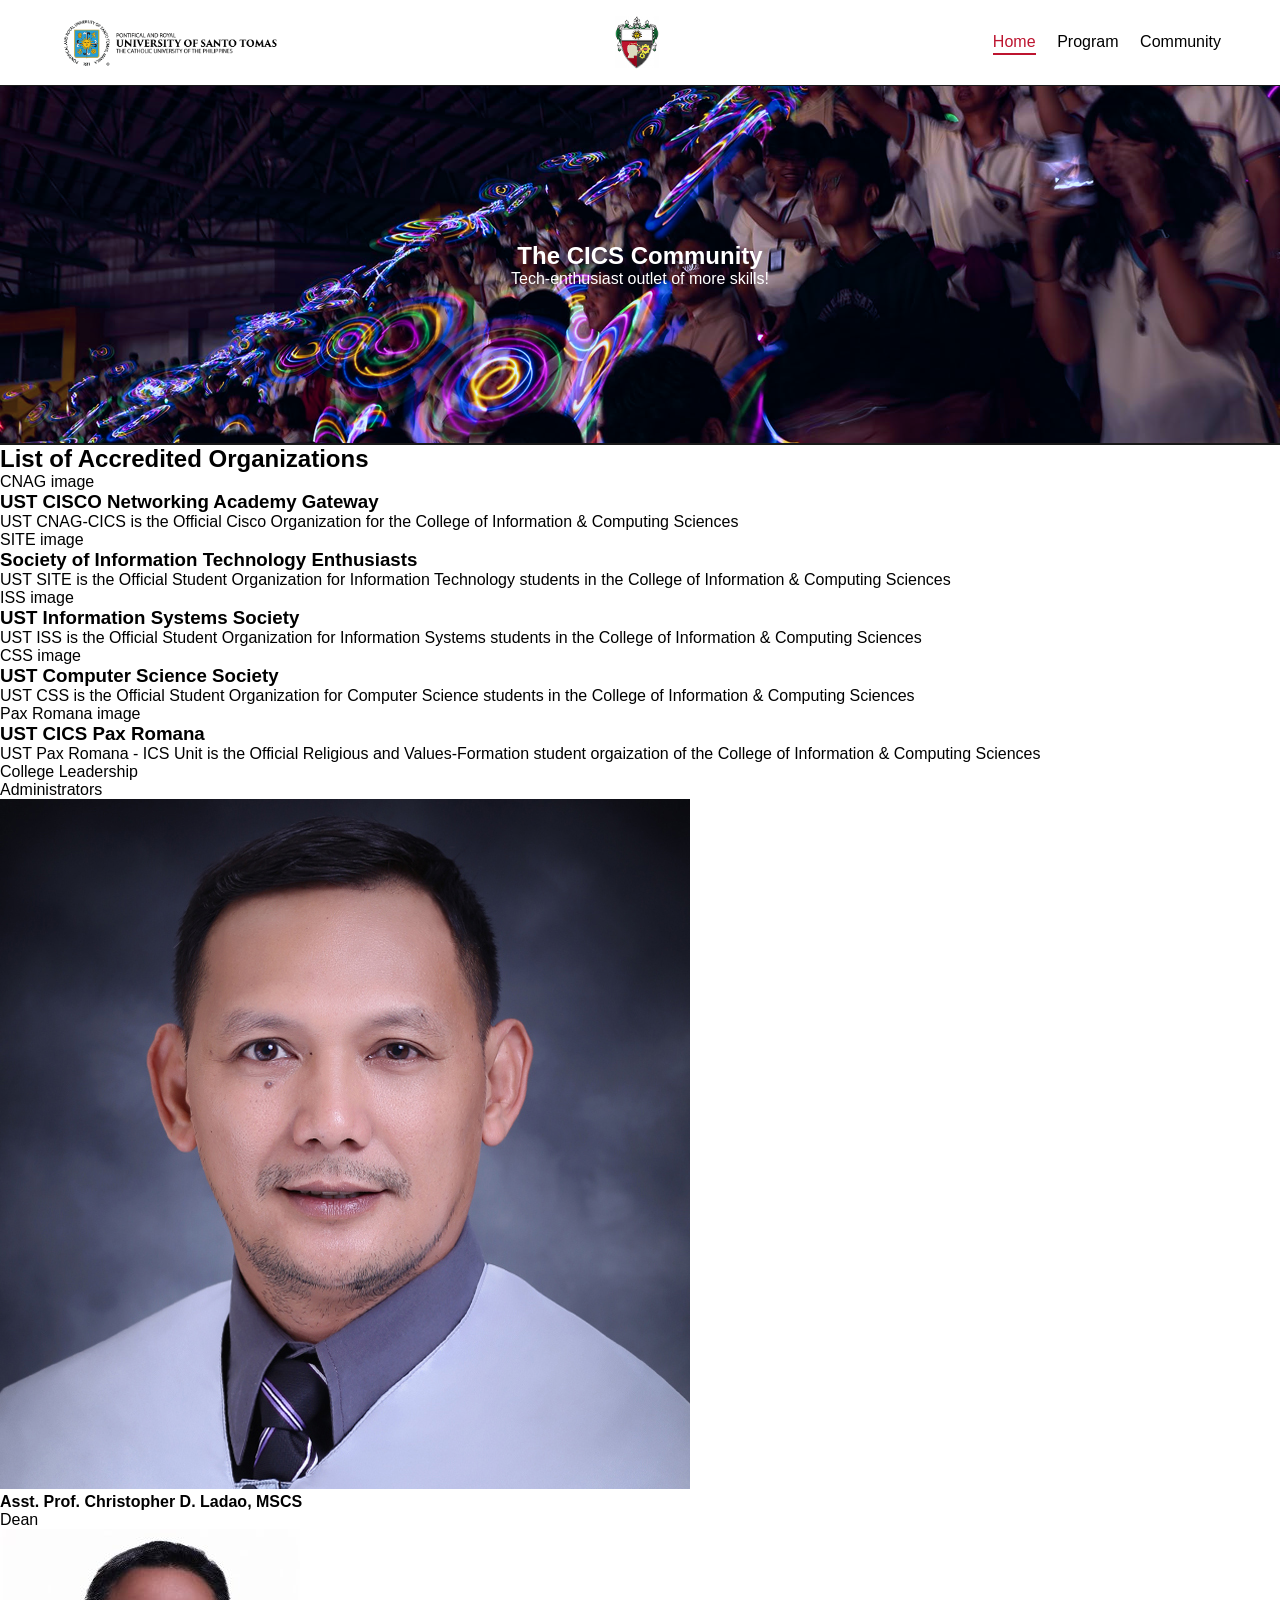
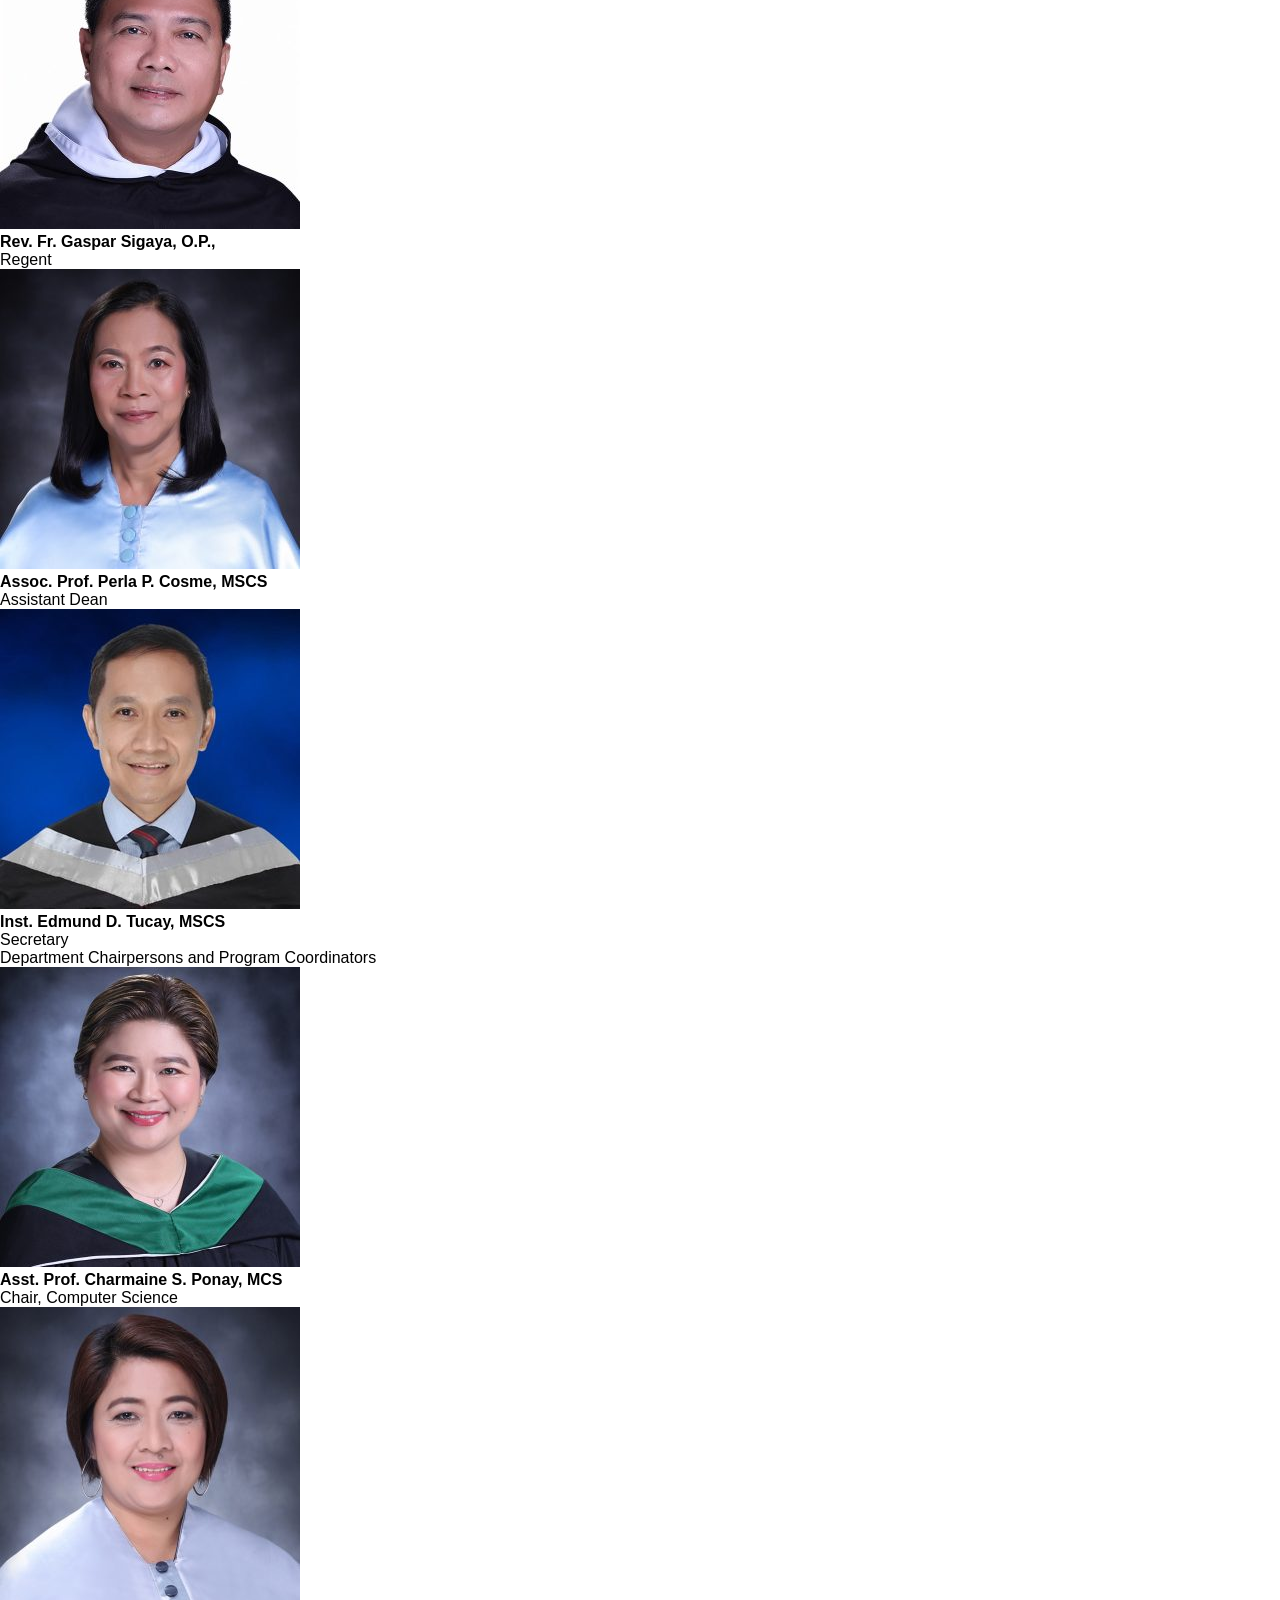
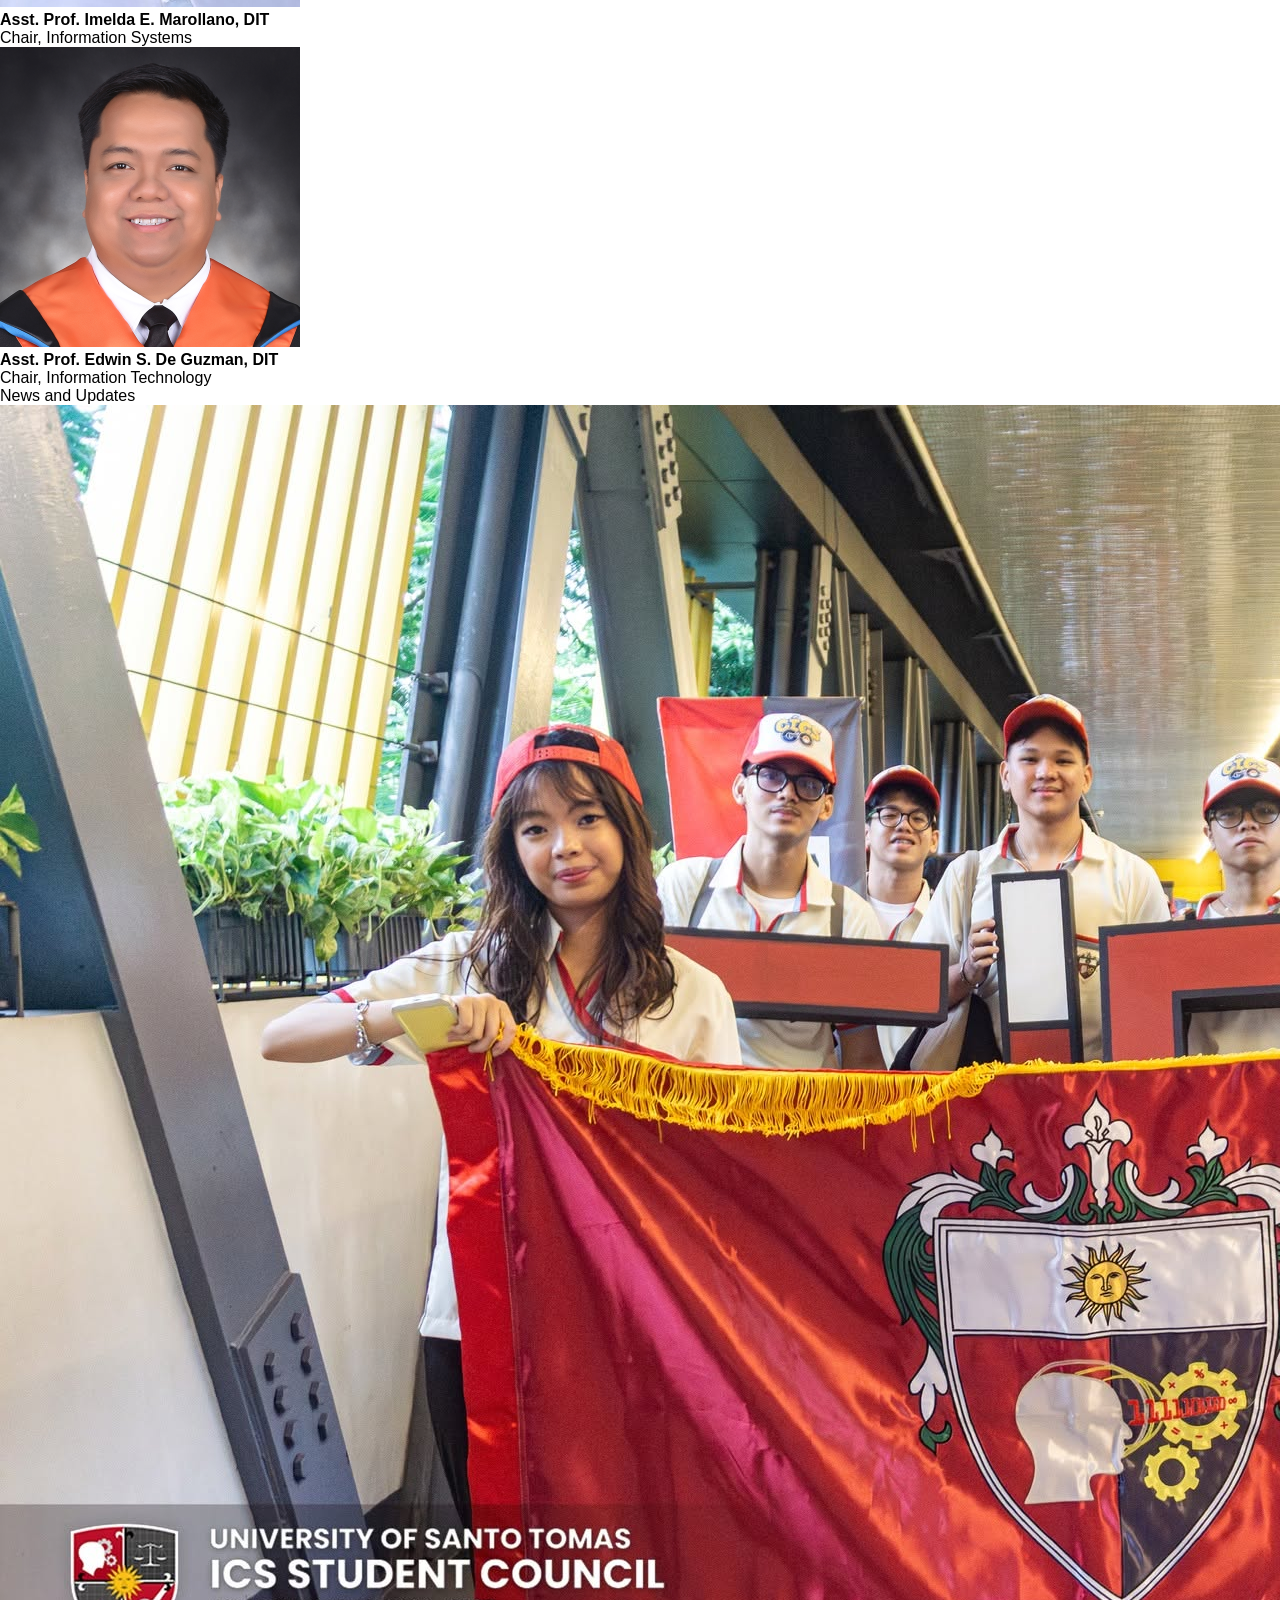
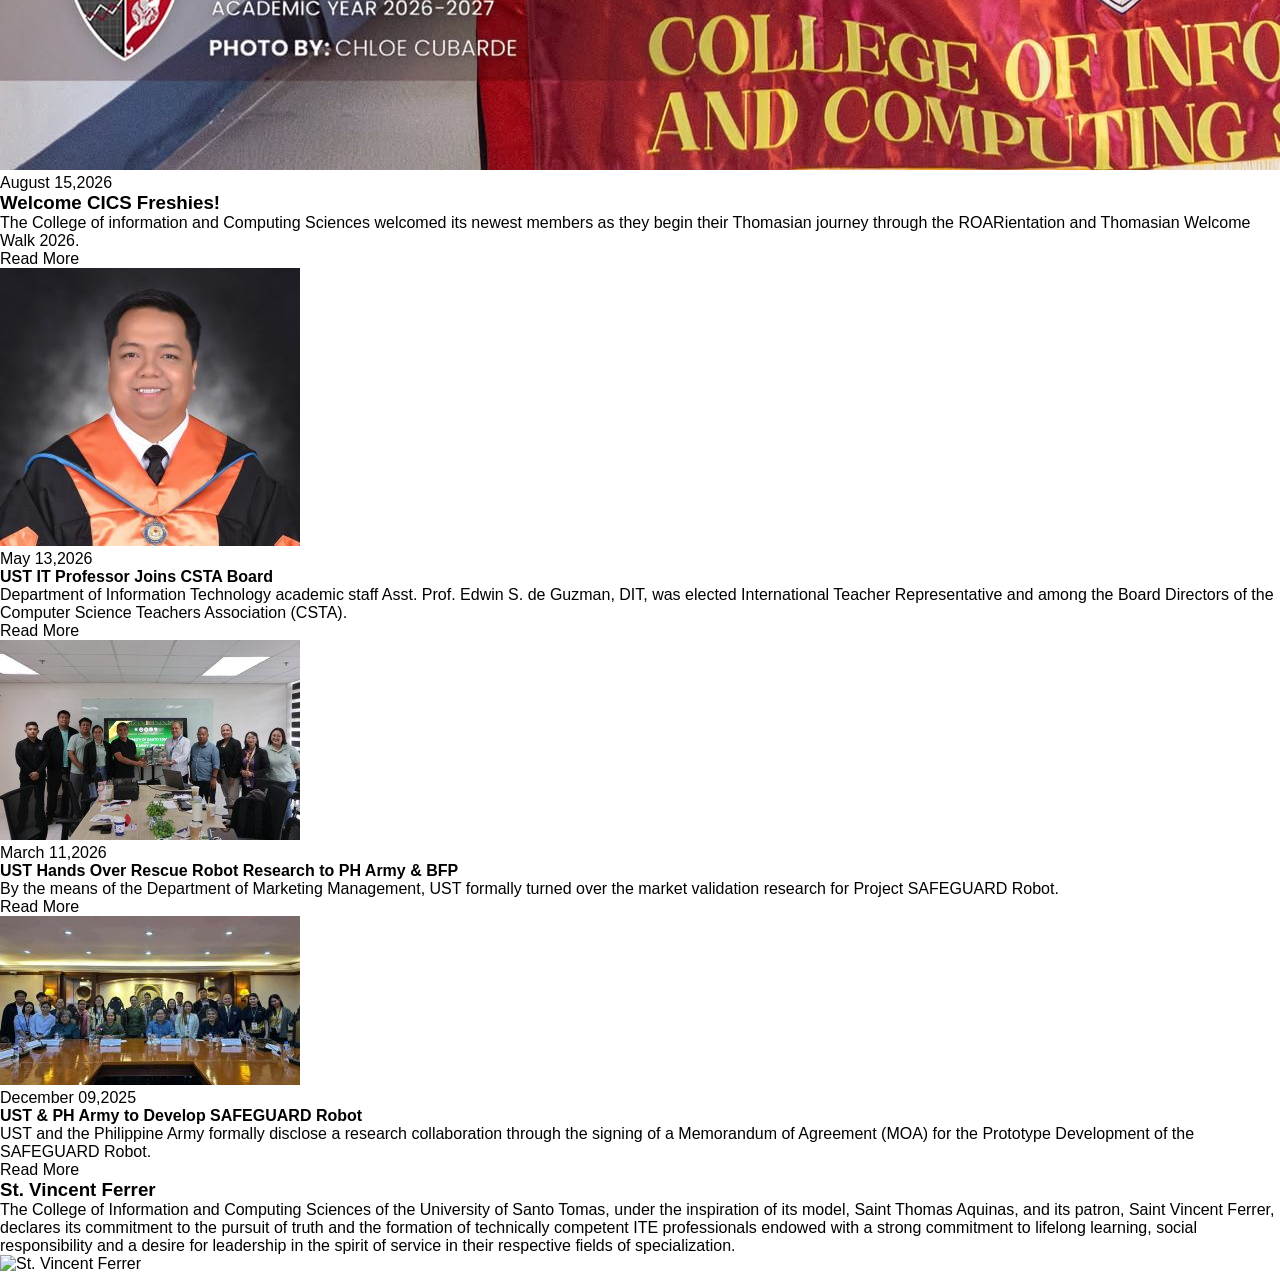
==== community.html @ 46cf71d3 "community html stucture continued with new images added community.css file for styling" ====
<!DOCTYPE html>
<html lang="en">
<head>
    <meta charset="UTF-8">
    <meta name="viewport" content="width=device-width, initial-scale=1.0">
    <link rel="stylesheet" href="./css/global.css">
    <link rel="stylesheet" href="./css/index.css">
    <link rel="stylesheet" href="./css/community.css">
    <title>Test Website</title>
</head>
<body>
    <header>
        <img src="./public/ust logo.png" alt="UST Logo">
            <img src="./public/cics logo.png" alt="CICS Logo">
        </div>
        <div class="headlinkcont">
            <div class="headlinkselected headlink">
                <a href="#">Home</a>
                <span class="selectedunderline underline"></span>
            </div>
            <div class="headlink">
                <a href="#">Program</a>
                <span class="underline"></span>
            </div>
            <div class="headlink">
                <a href="#">Community</a>
                <span class="underline"></span>
            </div>
        </div>
    </header>

    <section class="community-container"> 
        <img src="./public/cics comm.png" alt="Community Hero Image" class="community-hero-image">
        <div class="community-text">
            <h1>The CICS Community</h1>
            <p>Tech-enthusiast outlet of more skills!</p>
        </div>
    </section>

    <section class="organizations">
        <h2 class="organizations-title">List of Accredited Organizations</h2>

        <div class="organization-cards">

            <div class="organization-card">
               <div class="org-icon">CNAG image</div> 

            <div class="org-info">
                <h3>UST CISCO Networking Academy Gateway</h3>
                <p>UST CNAG-CICS is the Official Cisco Organization for the College of Information & Computing Sciences</p>
            </div>

            <div class="organization-card">
               <div class="org-icon">SITE image</div> 

            <div class="org-info">
                <h3>Society of Information Technology Enthusiasts</h3>
                <p>UST SITE is the Official Student Organization for Information Technology students in the College of Information & Computing Sciences</p>
            </div>

            <div class="organization-card">
               <div class="org-icon">ISS image</div> 

            <div class="org-info">
                <h3>UST Information Systems Society</h3>
                <p>UST ISS is the Official Student Organization for Information Systems students in the College of Information & Computing Sciences</p>
            </div>

            <div class="organization-card">
               <div class="org-icon">CSS image</div> 

            <div class="org-info">
                <h3>UST Computer Science Society</h3>
                <p>UST CSS is the Official Student Organization for Computer Science students in the College of Information & Computing Sciences</p>
            </div>

              <div class="organization-card">
               <div class="org-icon">Pax Romana image</div> 

            <div class="org-info">
                <h3>UST CICS Pax Romana</h3>
                <p>UST Pax Romana - ICS Unit is the Official Religious and Values-Formation student orgaization of the College of Information & Computing Sciences</p>
            </div>
        </div>
    </section>

    <div class="banner-heading">College Leadership</div>

    <section class="leadership-section">

        <div class="sub-card">Administrators</div>
        <div class="admins-grid">
            <div class="admin-card">
                <div class="profile-circle">
                        <img src="./public/dean.png" alt="Asst. Prof. Christopher D. Ladao, MSCS">
                </div>
                <h4>Asst. Prof. Christopher D. Ladao, MSCS</h4>
                <p>Dean</p>
            </div>

             <div class="admin-card">
                <div class="profile-circle">
                        <img src="./public/regent.png" alt="Rev. Fr. Gaspar Sigaya, O.P.,">
                </div>
                <h4>Rev. Fr. Gaspar Sigaya, O.P.,</h4>
                <p>Regent</p>
            </div>

             <div class="admin-card">
                <div class="profile-circle">
                        <img src="./public/asst-dean.png" alt="Assoc. Prof. Perla P. Cosme, MSCS">
                </div>
                <h4>Assoc. Prof. Perla P. Cosme, MSCS</h4>
                <p>Assistant Dean</p>
            </div>

             <div class="admin-card">
                <div class="profile-circle">
                        <img src="./public/secretary.png" alt="Inst. Edmund D. Tucay, MSCS">
                </div>
                <h4>Inst. Edmund D. Tucay, MSCS</h4>
                <p>Secretary</p>
            </div>

         <div class="sub-card">Department Chairpersons and Program Coordinators</div>
        <div class="chairs-grid">
            <div class="chair-card">    
                <div class="profile-circle">
                        <img src="./public/chair-cs.png" alt="Asst. Prof. Charmaine S. Ponay, MCS">
                </div>
                <h4>Asst. Prof. Charmaine S. Ponay, MCS</h4>
                <p>Chair, Computer Science</p>
            </div>

            <div class="chair-card">
                <div class="profile-circle">
                        <img src="./public/chair-iss.png" alt="Asst. Prof. Imelda E. Marollano, DIT">
                </div>
                <h4>Asst. Prof. Imelda E. Marollano, DIT</h4>
                <p>Chair, Information Systems</p>
            </div>
            
             <div class="chair-card">
                <div class="profile-circle">
                        <img src="./public/chair-it.png" alt="Asst. Prof. Edwin S. De Guzman, DIT">
                </div>
                <h4>Asst. Prof. Edwin S. De Guzman, DIT</h4>
                <p>Chair, Information Technology</p>
            </div>
        </div>
    </section>

    <div class="banner-heading">News and Updates</div>

    <section class="news">

        <div class="top-news-card">
            <img src="./public/topnews.png" alt="Top News Image" alt="Welcome CICS Freshies" class="top-news-img">

            <div class="top-news-content">
                <span class="news-date">August 15,2026</span>
                <h3>Welcome CICS Freshies!</h3>
                <p>The College of information and Computing Sciences welcomed its newest members as they begin their Thomasian journey through the ROARientation and Thomasian Welcome Walk 2026.</p>

                <a href="#" class="news-btn">Read More</a>
            </div>
        </div>

        <div class="news-grid">
            <div class="news-card">
                <img src="./public/news1.png" alt="News Image 1" class="news-img">

            <div class="news-content">
                <span class="news-date">May 13,2026</span>
                <h4>UST IT Professor Joins CSTA Board</h4>
                <p>Department of Information Technology academic staff Asst. Prof. Edwin S. de Guzman, DIT, was elected International Teacher Representative and among the Board Directors of the Computer Science Teachers Association (CSTA).</p>
                <a href="#" class="news-btn">Read More</a>
            </div>

            <div class="news-card">
                <img src="./public/news2.png" alt="News Image 2" class="news-img">

            <div class="news-content">
                <span class="news-date">March 11,2026</span>
                <h4>UST Hands Over Rescue Robot Research to PH Army & BFP</h4>
                <p>By the means of the Department of Marketing Management, UST formally turned over the market validation research for Project SAFEGUARD Robot.</p>
                <a href="#" class="news-btn">Read More</a>
            </div>

            <div class="news-card">
                <img src="./public/news3.png" alt="News Image 3" class="news-img">

            <div class="news-content">
                <span class="news-date">December 09,2025</span>
                <h4>UST & PH Army to Develop SAFEGUARD Robot</h4>
                <p>UST and the Philippine Army formally disclose a research collaboration through the signing of a Memorandum of Agreement (MOA) for the Prototype Development of the SAFEGUARD Robot.</p>
                <a href="#" class="news-btn">Read More</a>
            </div>
        </div>
    </section>

    <section class="patron-selection">
        <div class="patron-card">
            <div class="patron-content">
                <h3>St. Vincent Ferrer</h3>
                <p>The College of Information and Computing Sciences of the University of Santo Tomas, under the inspiration of its model, Saint Thomas Aquinas, and its patron, Saint Vincent Ferrer, declares its commitment to the pursuit of truth and the formation of technically competent ITE professionals endowed with a strong commitment to lifelong learning, social responsibility and a desire for leadership in the spirit of service in their respective fields of specialization.</p>
            </div>

            <div class="patron-img">
                <img src="./public/patron.png" alt="St. Vincent Ferrer" class="stvincent-img">
            </div>
        </div>


    </section>

</body>
</html>
---- css/global.css ----
*{
    margin: 0;
    padding: 0;
    box-sizing: border-box;
    font-family: "Inter", sans-serif;
}

a{
    text-decoration: none;
    color: inherit;
}

header{
    display: flex;
    padding: 1rem 3.6875rem;
    justify-content: space-between;
    position: sticky;
    top: 0;
    align-items: center;
    align-self: stretch;
    background: rgba(255, 255, 255, 0.93);
    box-shadow: 0 -6px 29.1px 0 rgba(5, 5, 5, 0.14);
    backdrop-filter: blur(3px);
    flex: 1 0 0;
    z-index: 100;
}

.csslogo{
    width: 100%;
    display: flex;
}

.csslogo img{
    margin: auto;
}

header img{
    height: 3.3rem;
    width: auto;
}

.headlinkcont{
    display: flex;
    gap: 1.35rem;
}

.headlinkselected a{
    color: #BD142F !important;
    font-weight: 500;
}

.headlink{
    position: relative;

}

.headlinkcont a{
    color: #000000;
    text-decoration: none;
    font-size: 1rem;
    position: relative;
}

.selectedunderline {
    width: 100% !important;
}

.underline{
    content: "";
    position: absolute;
    bottom: -0.25rem;
    left: 0;
    width: 0%;
    height: 2px;
    background-color: #BD142F;
    transition: width 0.3s ease-in-out;
}


/* Base state for the active/selected tab */
.selectedunderline {
  width: 100%;
}

/* Hovering on headlink expands or changes the underline */
.headlink:hover .underline {
  width: 100%;
}

.headlink:hover a {
  color: #BD142F;
  text-decoration: none;
}

.cta-button{
    display: flex;
    padding: 0.4375rem 0.625rem;
    justify-content: center;
    align-items: center;
    gap: 0.625rem;
    color: #FFFFFF;
    background: #BD142F;
    cursor: pointer;
    position: relative;
}

.cta-button a{
    transition: .5s;
}

.cta-button:hover a{
    color: #BD142F;
    position: relative;
    z-index: 1;
}

.cta-button:hover{
    background: transparent;
}

.cta-button:hover .underline-button{
    width: 100%;
}
---- css/index.css ----
.hero{
    background-image: url('../public/cics building hero image.png');
    background-size: cover;
    height: 450px;
    display: grid;
    grid-template-columns: 1fr 1fr;
    padding: 0 5rem;
    align-items: center;
    position: relative;
}

.heroText{
    display: flex;
    width: 35rem;
    flex-direction: column;
    align-items: flex-start;
    gap: 1rem;
    position: relative;
    z-index: 1;
}

.heroText h1{
    color: #FFF;
    font-size: 2.75rem;
    font-style: normal;
    font-weight: 700;
    line-height: normal;
}

.heroText p{
    color: #FFF;
    font-size: 1.25rem;
    font-style: normal;
    line-height: normal;
}

.bgGradient{
    left: 0;
    top: 0;
    width: 70%;
    height: 100%;
    transform: scaleX(-1);
    content: " ";
    position: absolute;
    background: linear-gradient(270deg, rgba(20, 1, 1, 0.86) 29.24%, rgba(48, 3, 3, 0.00) 100%);
}

.underline-button{
    position: absolute;
    bottom: 0;
    left: 0;
    width: 0;
    transition: .5s;
    height: 100%;
    background: #fff;
}

.unending-grace-section{
    display: flex;
    max-width: 40rem;
    text-align: center;
    width: 90%;
    padding: 3rem 0;
    flex-direction: column;
    align-items: center;
    gap: 0.625rem;
    margin: auto;
}

.unending-grace-section h1, .unending-grace-section span{
    color: #1F180D;
    text-align: center;
    font-family: "Inria Serif", serif;
    font-size: 2.75rem;
    font-style: normal;
    font-weight: 700;
    line-height: normal;
}

.unending-grace-section span{
    color: #FF9500;
}

.unending-grace-section p{
    color: #1F180D;
    font-size: 1rem;
    font-style: normal;
    font-weight: 400;
    line-height: normal;
}
---- css/community.css ----
.community-container {
position: relative;
    width: 100%;
    height: 360px;
    overflow: hidden;
    display: flex;
    align-items: center;
    justify-content: center;
    background-color: #1a1a1a;
}

.community-text {
    position: absolute;
    top: 50%;
    left: 50%;
    transform: translate(-50%, -50%);
    text-align: center;
    color: #fff;
}
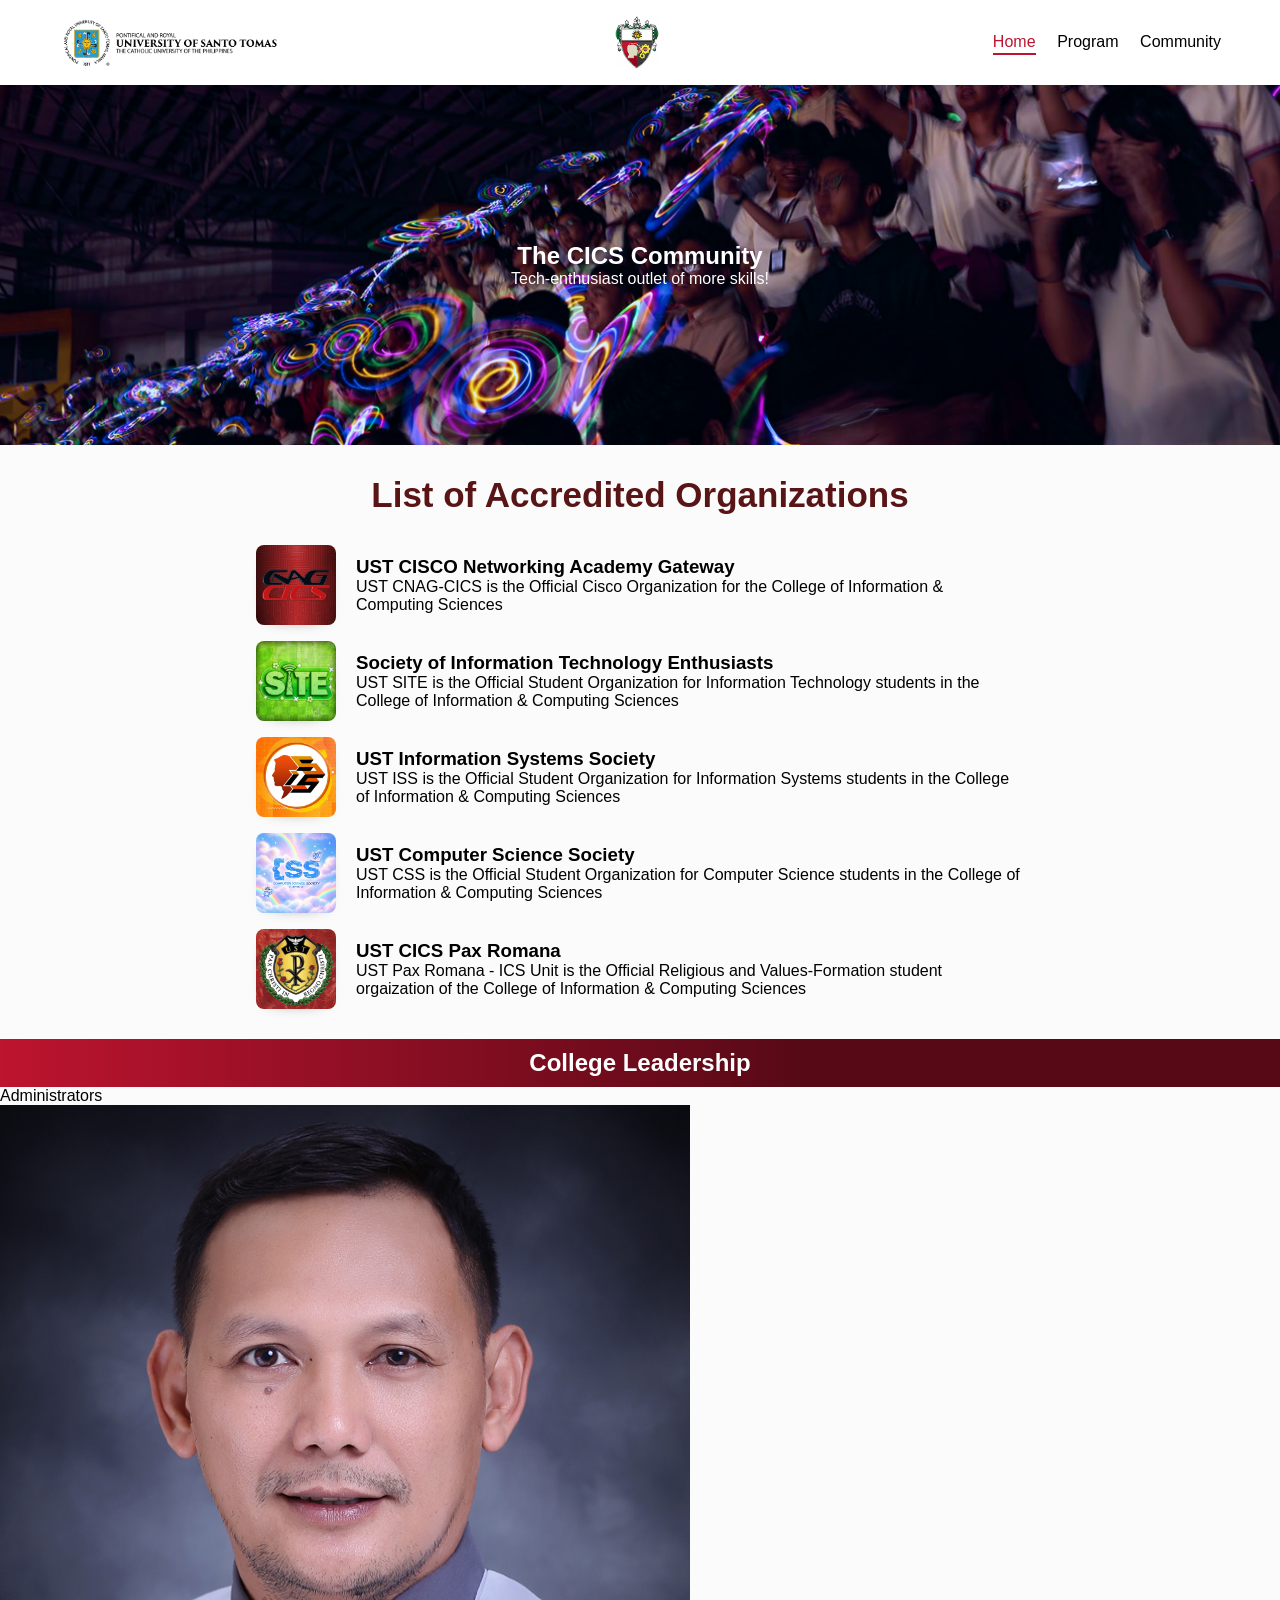
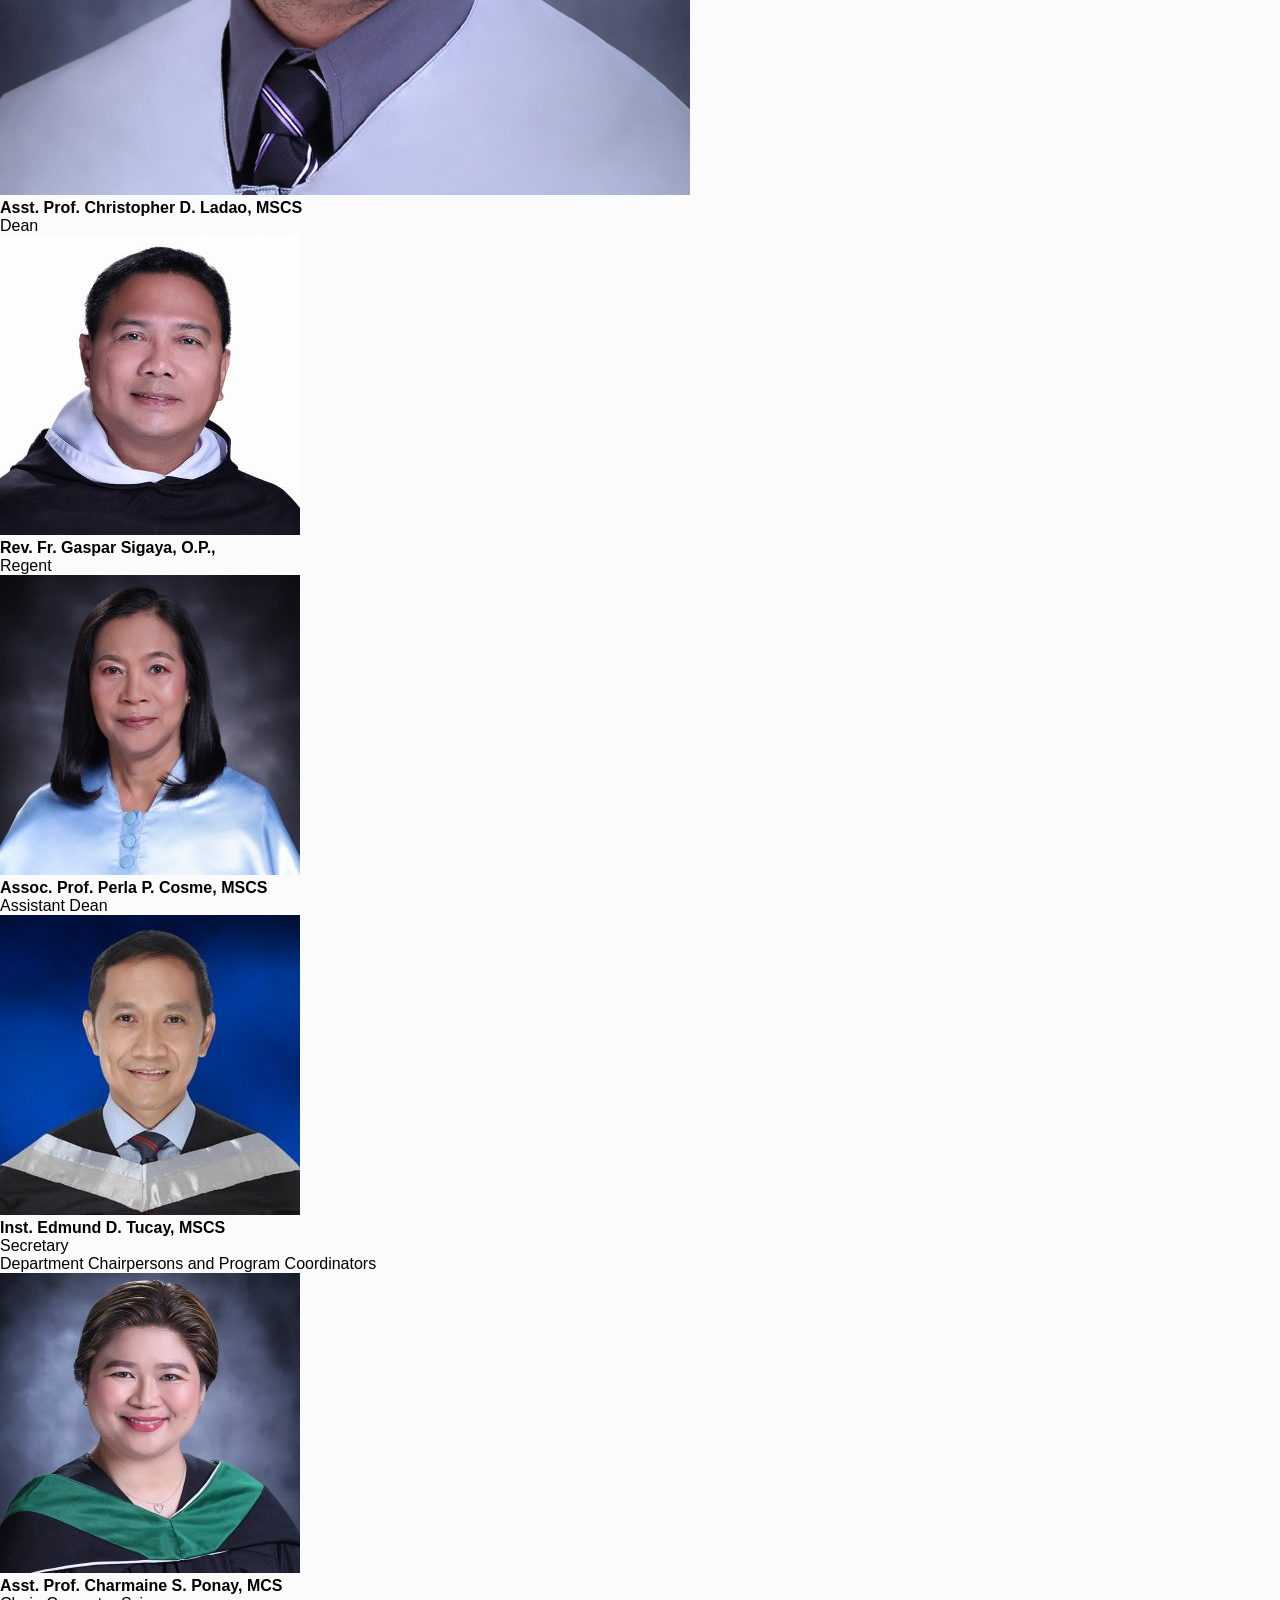
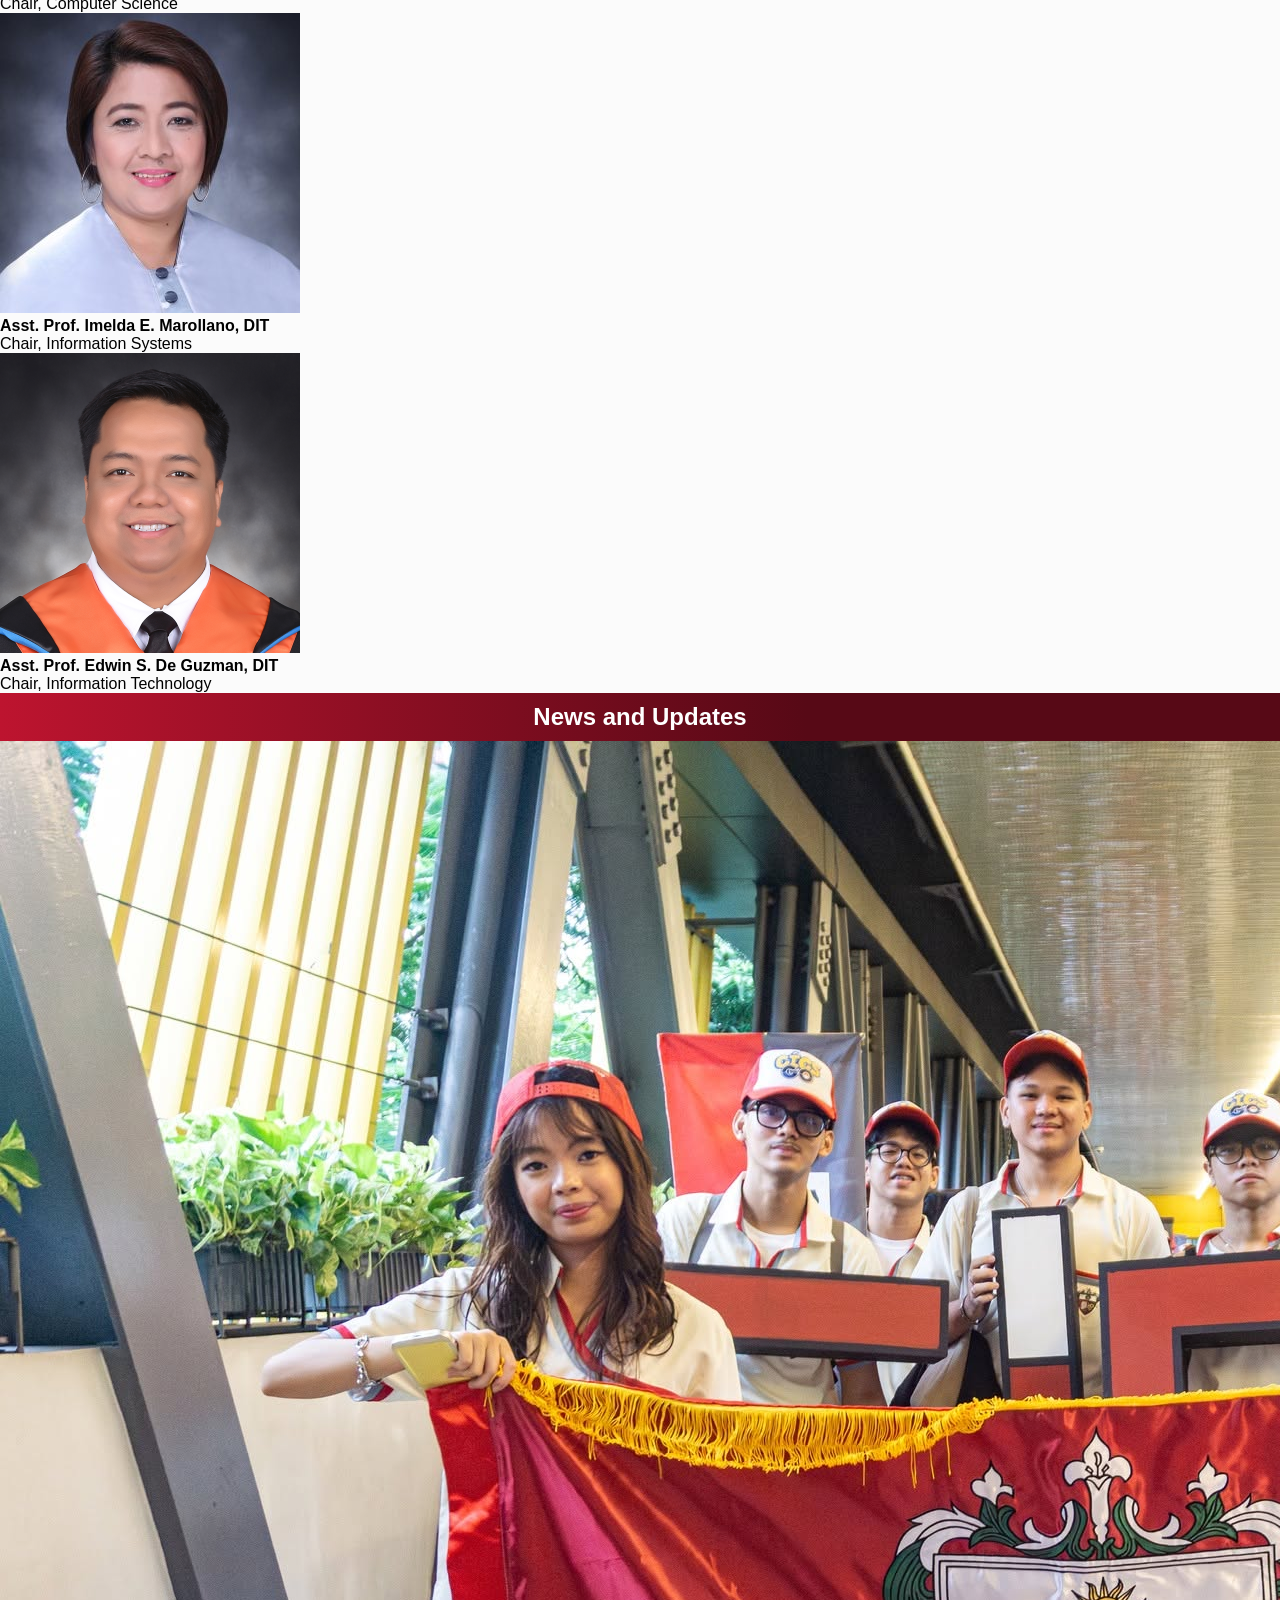
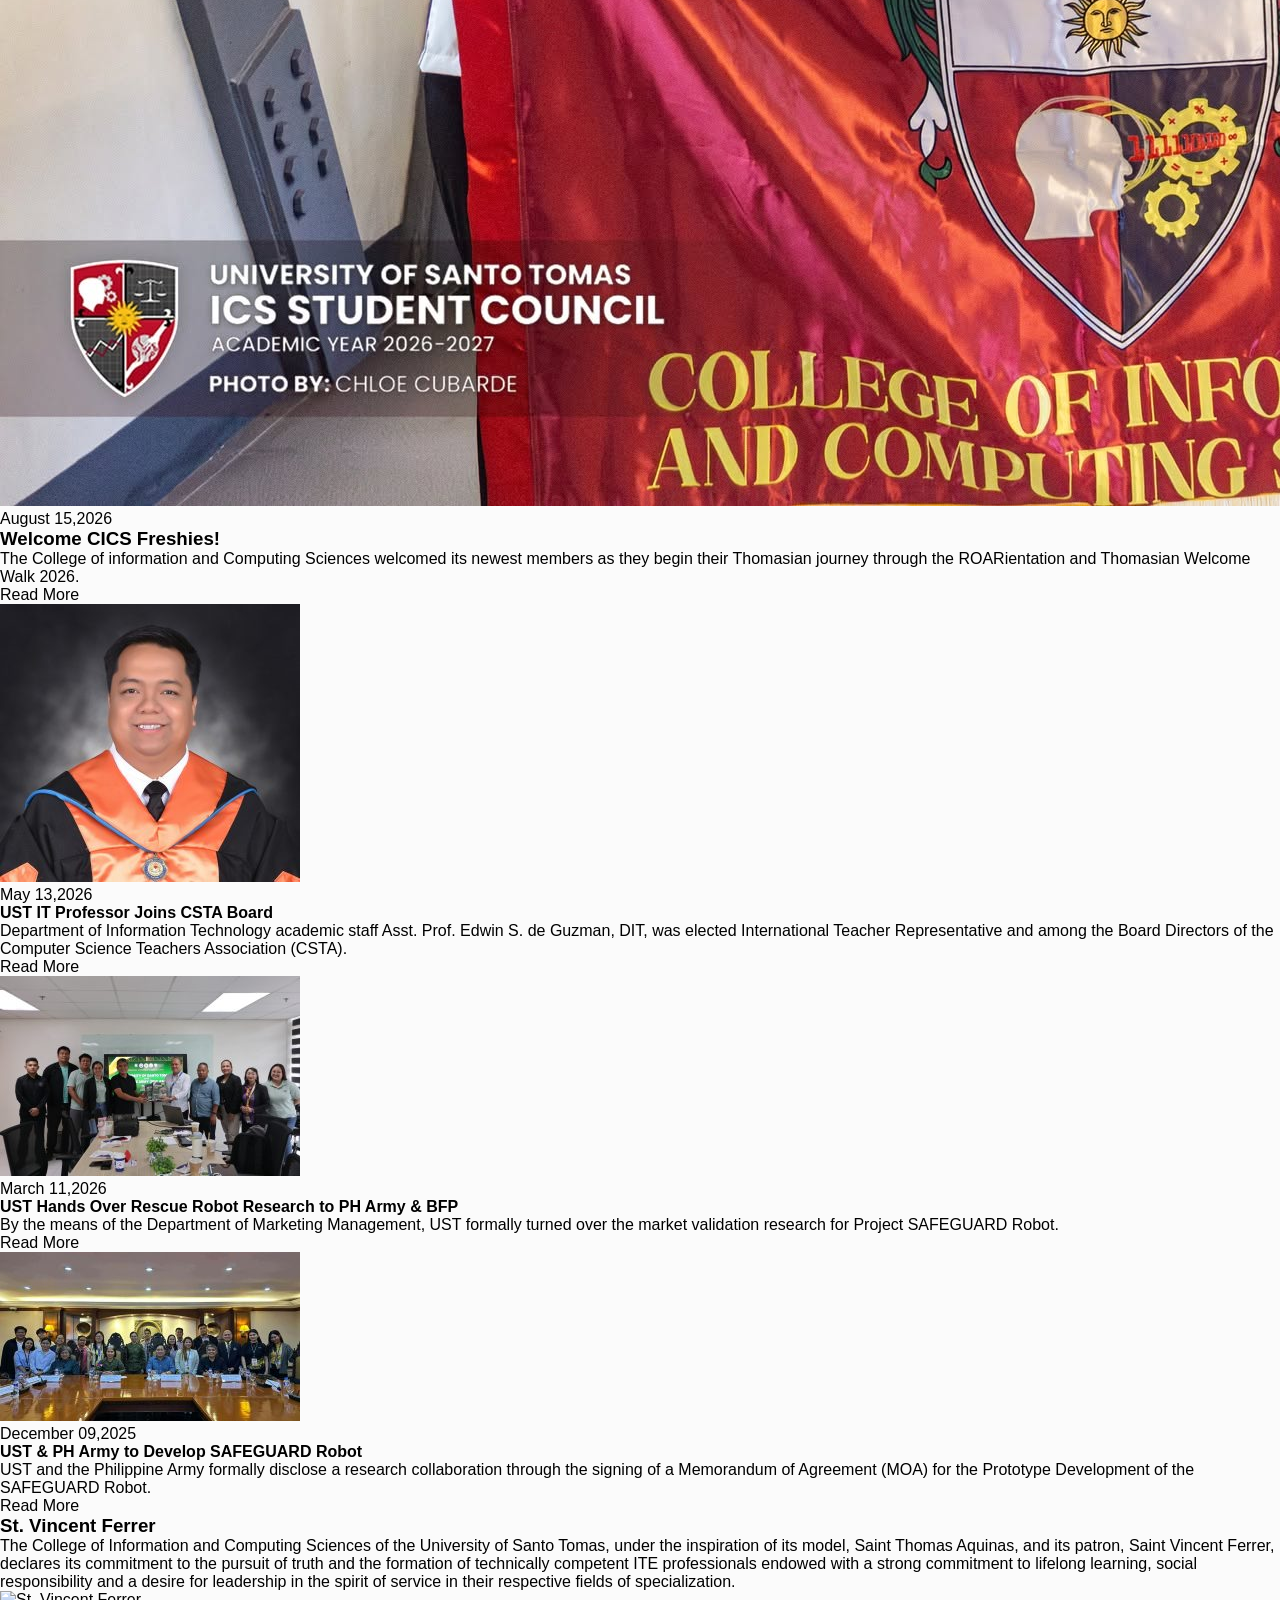
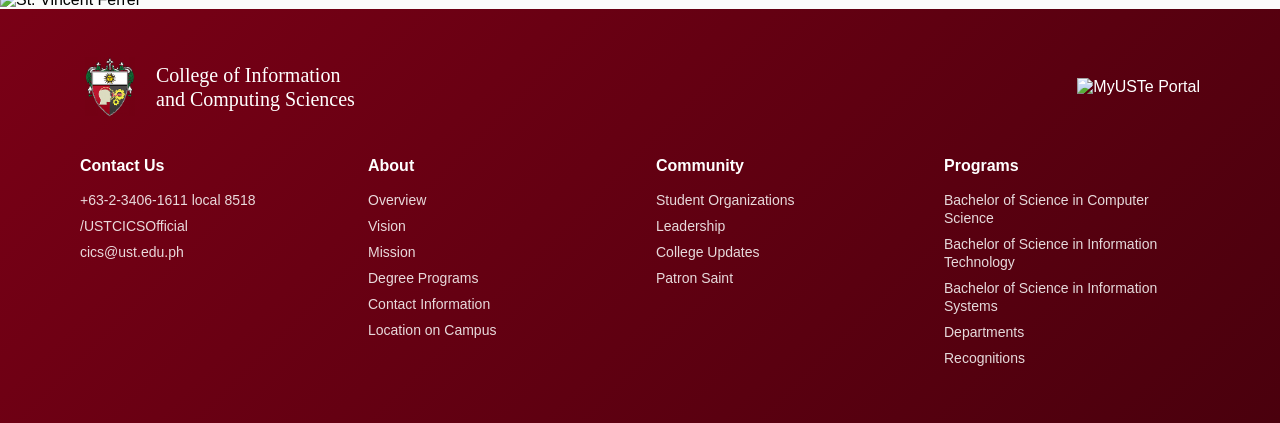
==== commit 85351a6b: "continued community.html up until college leadership banner" ====
--- a/community.html
+++ b/community.html
@@ -6,7 +6,7 @@
     <link rel="stylesheet" href="./css/global.css">
     <link rel="stylesheet" href="./css/index.css">
     <link rel="stylesheet" href="./css/community.css">
-    <title>Test Website</title>
+    <title>Community</title>
 </head>
 <body>
     <header>
@@ -30,58 +30,61 @@
     </header>
 
     <section class="community-container"> 
-        <img src="./public/cics comm.png" alt="Community Hero Image" class="community-hero-image">
-        <div class="community-text">
+       <div class="community-hero-image">
+         <img src="./public/cics comm.png" alt="Community Hero Image" class="community-hero-image">
+       </div>
             <h1>The CICS Community</h1>
             <p>Tech-enthusiast outlet of more skills!</p>
-        </div>
-    </section>
-
-    <section class="organizations">
-        <h2 class="organizations-title">List of Accredited Organizations</h2>
-
-        <div class="organization-cards">
-
-            <div class="organization-card">
-               <div class="org-icon">CNAG image</div> 
-
-            <div class="org-info">
-                <h3>UST CISCO Networking Academy Gateway</h3>
-                <p>UST CNAG-CICS is the Official Cisco Organization for the College of Information & Computing Sciences</p>
-            </div>
-
-            <div class="organization-card">
-               <div class="org-icon">SITE image</div> 
-
-            <div class="org-info">
-                <h3>Society of Information Technology Enthusiasts</h3>
-                <p>UST SITE is the Official Student Organization for Information Technology students in the College of Information & Computing Sciences</p>
-            </div>
-
-            <div class="organization-card">
-               <div class="org-icon">ISS image</div> 
-
-            <div class="org-info">
-                <h3>UST Information Systems Society</h3>
-                <p>UST ISS is the Official Student Organization for Information Systems students in the College of Information & Computing Sciences</p>
-            </div>
-
-            <div class="organization-card">
-               <div class="org-icon">CSS image</div> 
-
-            <div class="org-info">
-                <h3>UST Computer Science Society</h3>
-                <p>UST CSS is the Official Student Organization for Computer Science students in the College of Information & Computing Sciences</p>
-            </div>
-
-              <div class="organization-card">
-               <div class="org-icon">Pax Romana image</div> 
-
-            <div class="org-info">
-                <h3>UST CICS Pax Romana</h3>
-                <p>UST Pax Romana - ICS Unit is the Official Religious and Values-Formation student orgaization of the College of Information & Computing Sciences</p>
-            </div>
-        </div>
+    </section>
+
+    <h2 class="organizations-title">List of Accredited Organizations</h2>
+    <section id="organizations">
+        
+            <div class="organization-cnag">
+               <div class="cnag-icon"></div> 
+
+                <div class="org-info">
+                    <h3>UST CISCO Networking Academy Gateway</h3>
+                    <p>UST CNAG-CICS is the Official Cisco Organization for the College of Information & Computing Sciences</p>
+                </div>
+            </div>
+
+            <div class="organization-site">
+               <div class="site-icon"></div> 
+
+                <div class="org-info">
+                    <h3>Society of Information Technology Enthusiasts</h3>
+                    <p>UST SITE is the Official Student Organization for Information Technology students in the College of Information & Computing Sciences</p>
+                </div>
+            </div>
+
+            <div class="organization-iss">
+               <div class="iss-icon"></div> 
+
+                 <div class="org-info">
+                    <h3>UST Information Systems Society</h3>
+                    <p>UST ISS is the Official Student Organization for Information Systems students in the College of Information & Computing Sciences</p>
+                </div>
+            </div>
+
+            <div class="organization-css">
+               <div class="css-icon"></div> 
+
+                <div class="org-info">
+                  <h3>UST Computer Science Society</h3>
+                    <p>UST CSS is the Official Student Organization for Computer Science students in the College of Information & Computing Sciences</p>
+                </div>
+            </div>
+
+              <div class="organization-pax">
+               <div class="pax-romana-icon"></div> 
+
+                 <div class="org-info">
+                    <h3>UST CICS Pax Romana</h3>
+                    <p>UST Pax Romana - ICS Unit is the Official Religious and Values-Formation student orgaization of the College of Information & Computing Sciences</p>
+                </div>
+            </div>
+    
     </section>
 
     <div class="banner-heading">College Leadership</div>
@@ -199,7 +202,7 @@
         </div>
     </section>
 
-    <section class="patron-selection">
+    <section class="patron">
         <div class="patron-card">
             <div class="patron-content">
                 <h3>St. Vincent Ferrer</h3>
@@ -210,9 +213,71 @@
                 <img src="./public/patron.png" alt="St. Vincent Ferrer" class="stvincent-img">
             </div>
         </div>
-
-
-    </section>
+    </section>
+
+    <footer class="site-footer">
+        <!-- Top Branding Bar -->
+        <div class="footer-top">
+            <div class="brand">
+                <img src="./public/cics%20logo.png" alt="CICS Logo" class="brand-logo">
+                <span class="brand-text">
+                    College of Information<br>and Computing Sciences
+                </span>
+            </div>
+            <div class="portal-link">
+                <img src="./public/myuste%20portal%20logo.png" alt="MyUSTe Portal" class="portal-logo">
+            </div>
+        </div>
+
+        <!-- Links Grid -->
+        <div class="footer-grid">
+            <!-- Contact Column -->
+            <div class="footer-col">
+                <h3 class="footer-heading">Contact Us</h3>
+                <ul class="footer-links">
+                    <li><a href="tel:+63234061611,8518">+63-2-3406-1611 local 8518</a></li>
+                    <li><a href="https://facebook.com/USTCICSOfficial" target="_blank" rel="noopener noreferrer">/USTCICSOfficial</a></li>
+                    <li><a href="mailto:cics@ust.edu.ph">cics@ust.edu.ph</a></li>
+                </ul>
+            </div>
+
+            <!-- About Column -->
+            <div class="footer-col">
+                <h3 class="footer-heading">About</h3>
+                <ul class="footer-links">
+                    <li><a href="#">Overview</a></li>
+                    <li><a href="#">Vision</a></li>
+                    <li><a href="#">Mission</a></li>
+                    <li><a href="#">Degree Programs</a></li>
+                    <li><a href="#">Contact Information</a></li>
+                    <li><a href="#">Location on Campus</a></li>
+                </ul>
+            </div>
+
+            <!-- Community Column -->
+            <div class="footer-col">
+                <h3 class="footer-heading">Community</h3>
+                <ul class="footer-links">
+                    <li><a href="#">Student Organizations</a></li>
+                    <li><a href="#">Leadership</a></li>
+                    <li><a href="#">College Updates</a></li>
+                    <li><a href="#">Patron Saint</a></li>
+                </ul>
+            </div>
+
+            <!-- Programs Column -->
+            <div class="footer-col">
+                <h3 class="footer-heading">Programs</h3>
+                <ul class="footer-links">
+                    <li><a href="#">Bachelor of Science in Computer Science</a></li>
+                    <li><a href="#">Bachelor of Science in Information Technology</a></li>
+                    <li><a href="#">Bachelor of Science in Information Systems</a></li>
+                    <li><a href="#">Departments</a></li>
+                    <li><a href="#">Recognitions</a></li>
+                </ul>
+            </div>
+        </div>
+    </footer>
 
 </body>
 </html>
--- a/css/global.css
+++ b/css/global.css
@@ -4,6 +4,11 @@
     box-sizing: border-box;
     font-family: "Inter", sans-serif;
 }
+
+body {
+    background-color: #fbfbfb;
+}
+
 
 a{
     text-decoration: none;
@@ -34,6 +39,12 @@
     margin: auto;
 }
 
+header .logo-cont{
+    display: flex;
+    width: 50%;
+    justify-content: space-between;
+}
+
 header img{
     height: 3.3rem;
     width: auto;
@@ -70,7 +81,7 @@
     position: absolute;
     bottom: -0.25rem;
     left: 0;
-    width: 0%;
+    width: 0;
     height: 2px;
     background-color: #BD142F;
     transition: width 0.3s ease-in-out;
@@ -120,4 +131,125 @@
 
 .cta-button:hover .underline-button{
     width: 100%;
+}
+
+.yellowText{
+    color: #FF9500;
+}
+
+
+.site-footer {
+    /* Rich gradient background matching mockup */
+    background: linear-gradient(135deg, #7a0016 0%, #4a000d 100%);
+    color: #ffffff;
+    padding: 3rem 5rem;
+    font-family: system-ui, -apple-system, sans-serif;
+}
+
+/* Header/Branding section */
+.footer-top {
+    display: flex;
+    justify-content: space-between;
+    align-items: center;
+    margin-bottom: 2.5rem;
+}
+
+.brand {
+    display: flex;
+    align-items: center;
+    gap: 1rem;
+}
+
+.brand-logo {
+    width: 60px;
+    height: 60px;
+    object-fit: contain;
+}
+
+.brand-text {
+    font-size: 1.25rem;
+    font-family: Georgia, serif; /* Serif font matching header branding */
+    line-height: 1.2;
+}
+
+.portal-logo {
+    height: 38px;
+    object-fit: contain;
+}
+
+/* Layout Columns */
+.footer-grid {
+    display: grid;
+    grid-template-columns: repeat(4, 1fr);
+    gap: 2rem;
+}
+
+.footer-heading {
+    font-size: 1rem;
+    font-weight: 700;
+    margin-bottom: 1rem;
+    color: #ffffff;
+}
+
+.footer-links {
+    list-style: none;
+    padding: 0;
+    margin: 0;
+}
+
+.footer-links li {
+    margin-bottom: 0.5rem;
+}
+
+.footer-links a {
+    color: rgba(255, 255, 255, 0.85);
+    text-decoration: none;
+    font-size: 0.875rem;
+    transition: color 0.2s ease;
+}
+
+.footer-links a:hover {
+    color: #ffffff;
+    text-decoration: underline;
+}
+
+/* Responsive adjustments */
+@media (max-width: 900px) {
+    .footer-grid {
+        grid-template-columns: repeat(2, 1fr);
+    }
+}
+
+@media (max-width: 700px) {
+    header{
+        flex-direction: column;
+        row-gap: 15px;
+        padding: 1rem 1.6rem;
+    }
+
+    header .logo-cont{
+        width: 100%;
+    }
+
+    .headlinkcont{
+        width: 100%;
+        padding: 0 2rem;
+        justify-content: space-between;
+    }
+}
+
+@media (max-width: 600px) {
+    .footer-top {
+        flex-direction: column;
+        align-items: center;
+        gap: 1.5rem;
+    }
+
+    .site-footer{
+        padding: 3rem 2.5rem
+    }
+
+    .footer-grid {
+        grid-template-columns: 1fr;
+    }
 }
--- a/css/index.css
+++ b/css/index.css
@@ -87,4 +87,249 @@
     font-style: normal;
     font-weight: 400;
     line-height: normal;
+}
+
+.mv-container{
+    display: flex;
+    flex-direction: column;
+    max-width: 840px;
+    margin: 0 auto;
+    width: 90%;
+}
+
+.mv-container h2{
+    font-family: "Inria Serif", serif;
+    font-size: 1.7rem;
+}
+
+.mv-container p{
+    font-size: 1rem;
+    margin-top: 5px;
+}
+
+.mv-textcont{
+    flex:1;
+    align-self: center;
+}
+
+.mv-imagecont{
+    width: 60%;
+    height: 360px;
+    position: relative;
+}
+
+.mv-imagecont img{
+    position:absolute;
+    max-width: 115%;
+}
+
+.mv-imgtext-cont{
+    display: flex;
+}
+
+.degrees-offered-cont{
+    display: flex;
+    padding: 4rem 0;
+    flex-direction: column;
+    align-items: center;
+    gap: 1.75rem;
+    align-self: stretch;
+    background: linear-gradient(112deg, #781B2A -18.59%, #2F0008 48.91%);
+    color: white;
+}
+
+.degrees-offered-cont h1{
+    text-align: center;
+    font-family: "Inria Serif", serif;
+    font-size: 2.8125rem;
+    font-weight: 700;
+    background: linear-gradient(90deg, #F9F9F9 0.4%, #E9E9E9 103.04%);
+    background-clip: text;
+    -webkit-background-clip: text;
+    -webkit-text-fill-color: transparent;
+}
+
+.degrees-offered-inner{
+    display: flex;
+    width: 90%;
+    max-width: 40rem;
+    flex-direction: column;
+    align-items: flex-start;
+    gap: 1.1875rem;
+}
+
+.degrees-offered-chip{
+    display: flex;
+    padding: 1.6875rem 1.75rem;
+    flex-direction: column;
+    justify-content: center;
+    align-items: center;
+    gap: 0.5rem;
+    align-self: stretch;
+    border-radius: 0.375rem;
+    border: 1px solid #FFF;
+    background: #761322;
+}
+
+.degrees-offered-chip h2{
+    width: 100%;
+    color: #FFF;
+    font-size: 1.7rem;
+    font-weight: 700;
+}
+
+.degrees-offered-chip p{
+    color: #FFF;
+    text-align: justify;
+    font-size: 1rem;
+}
+/* Base Layout Styles */
+.contact-section {
+    display: flex;
+    align-items: center;
+    justify-content: space-between;
+    gap: 2rem;
+    max-width: 1200px;
+    margin: 0 auto;
+    padding: 5rem 2rem;
+    font-family: system-ui, -apple-system, sans-serif;
+}
+
+.contact-info {
+    flex: 1;
+}
+
+.title {
+    color: #f28c00; /* Warm orange matching mockup */
+    font-size: 3rem;
+    font-weight: 700;
+    margin-bottom: 1rem;
+}
+
+.office-details h2 {
+    font-size: 1.1rem;
+    font-weight: 700;
+    color: #111;
+    margin-bottom: 0.25rem;
+}
+
+.office-details p,
+.office-details address {
+    font-style: normal;
+    color: #333;
+    line-height: 1.5;
+    margin-bottom: 1.5rem;
+    font-size: 0.95rem;
+}
+
+.contact-list {
+    list-style: none;
+    padding: 0;
+    margin: 0;
+}
+
+.contact-list li {
+    margin-bottom: 0.25rem;
+}
+
+.contact-list a {
+    color: #111;
+    text-decoration: none;
+    font-size: 0.95rem;
+}
+
+.contact-list a:hover {
+    text-decoration: underline;
+}
+
+/* Map Wrapper & Styling */
+.map-wrapper {
+    flex: 1;
+    height: 400px;
+    border-radius: 16px; /* Rounded corners matching mockup */
+    overflow: hidden;
+    box-shadow: 0 4px 20px rgba(0, 0, 0, 0.08);
+}
+
+.map-wrapper iframe {
+    width: 100%;
+    height: 100%;
+    border: 0;
+    pointer-events: none; /* Disables drag/zoom controls */
+}
+
+/* Responsive collapse for small screens */
+@media (max-width: 768px) {
+    .contact-section {
+        flex-direction: column;
+    }
+
+    .map-wrapper {
+        width: 100%;
+        height: 300px;
+    }
+}
+
+
+@media (max-width: 700px) {
+    .mv-imgtext-cont{
+        flex-direction: column;
+    }
+    .mv-imgtext-cont:nth-child(2){
+        flex-direction: column-reverse;
+    }
+    .mv-container{
+        max-width: 24rem;
+        text-align: center;
+    }
+    .mv-imagecont{
+        position: relative;
+        width: 100%;
+        height: fit-content;
+    }
+    .mv-imagecont img{
+        position: relative;
+        width: 130%;
+        height: fit-content;
+    }
+    .mv-imagecont-1 img{
+        transform: translate(-85px,10px);
+    }
+    .mv-imagecont-2 img{
+        transform: translate(-35px,10px);
+    }
+    h1, h1 span{
+        font-size: 2rem !important;
+    }
+
+    h2{
+        font-size: 1.5rem !important;
+    }
+
+    h3{
+        font-size: 1.2rem !important;
+    }
+
+    .contact-section{
+        align-items: baseline;
+    }
+    .hero{
+        padding: 4rem 2rem;
+        display: flex;
+        background-position: center;
+    }
+    .heroText{
+        align-items: center;
+        width: 100%;
+        text-align: center;
+    }
+
+    .map-wrapper{
+        height: 30%;
+    }
+
+    .bgGradient{
+        background: linear-gradient(270deg, rgba(20, 1, 1, 0.86) 29.24%, rgba(48, 3, 3, 0.00) 100%);
+        width: 500px;
+    }
 }
--- a/css/community.css
+++ b/css/community.css
@@ -1,20 +1,122 @@
 .community-container {
-position: relative;
-    width: 100%;
+    position: relative;
     height: 360px;
-    overflow: hidden;
     display: flex;
+    flex-direction: column;
+    justify-content: center;
     align-items: center;
-    justify-content: center;
-    background-color: #1a1a1a;
+    color:white;
+    text-align: center;
 }
 
-.community-text {
+.community-hero-image {
     position: absolute;
-    top: 50%;
-    left: 50%;
-    transform: translate(-50%, -50%);
-    text-align: center;
-    color: #fff;
+    top: 0;
+    left: 0;
+    width: 100%;
+    height:100%;
+    object-fit: cover;
+    z-index: -1;;
 }
 
+#organizations {
+    display: grid;
+    grid-template-columns: 1fr;   
+    max-width: 800px;
+    margin: 30px auto;
+    padding: 0 16px;
+    gap: 16px;
+}
+
+.organizations-title {
+    color: #591416;
+    margin-top: 30px;
+    text-align: center;
+    font-size: 35px;
+}
+
+
+.organization-cnag, 
+.organization-site, 
+.organization-iss, 
+.organization-css, 
+.organization-pax {
+    display: flex;
+    flex-direction: row;
+    align-items: center;
+    gap: 20px;
+}
+
+
+.cnag-icon {
+    width: 5rem;
+    height: 5rem;
+    min-width: 60px;
+    flex-shrink: 0;
+    border-radius: 8px;
+    background-size: cover;
+    background-position: center;
+    background-repeat: no-repeat;
+    background: url(../public/cnag.png) lightgray 50% / cover no-repeat;
+    box-shadow: 0 5px 18.1px -16px #000;
+}
+
+.site-icon {
+    width: 5rem;
+    height: 5rem;
+    min-width: 5rem;
+    flex-shrink: 0;
+    border-radius: 8px;
+    display: grid;
+    background: url(../public/site.png) lightgray 50% / cover no-repeat;
+    box-shadow: 0 5px 18.1px -16px #000;
+}
+
+.iss-icon {
+    width: 5rem;
+    height: 5rem;
+    min-width: 5rem;
+    flex-shrink: 0;
+    border-radius: 8px;
+    display: grid;
+    background: url(../public/iss.png) lightgray 50% / cover no-repeat;
+    box-shadow: 0 5px 18.1px -16px #000;
+}
+
+.css-icon {
+    width: 5rem;
+    height: 5rem;
+    min-width: 5rem;
+    flex-shrink: 0;
+    border-radius: 8px;
+    display: grid;
+    background: url(../public/css.png) lightgray 50% / cover no-repeat;
+    box-shadow: 0 5px 18.1px -16px #000;
+}
+
+.pax-romana-icon {
+    width: 5rem;
+    height: 5rem;
+    min-width: 5rem;
+    flex-shrink: 0;
+    border-radius: 8px;
+    display: grid;
+    background: url(../public/pax-romana.png) lightgray 50% / cover no-repeat;
+    box-shadow: 0 5px 18.1px -16px #000;
+}
+
+.org-info {
+   display: flex;
+   flex-direction: column;
+   flex: 1;
+}
+
+
+.banner-heading {
+    background: linear-gradient(90deg, #BD142F 0%, #570916 63%, #570916 100%);
+    color: white;
+    text-align:center;
+    font-size: 1.5rem;
+    padding: 10px;
+    font-weight: bold;
+}
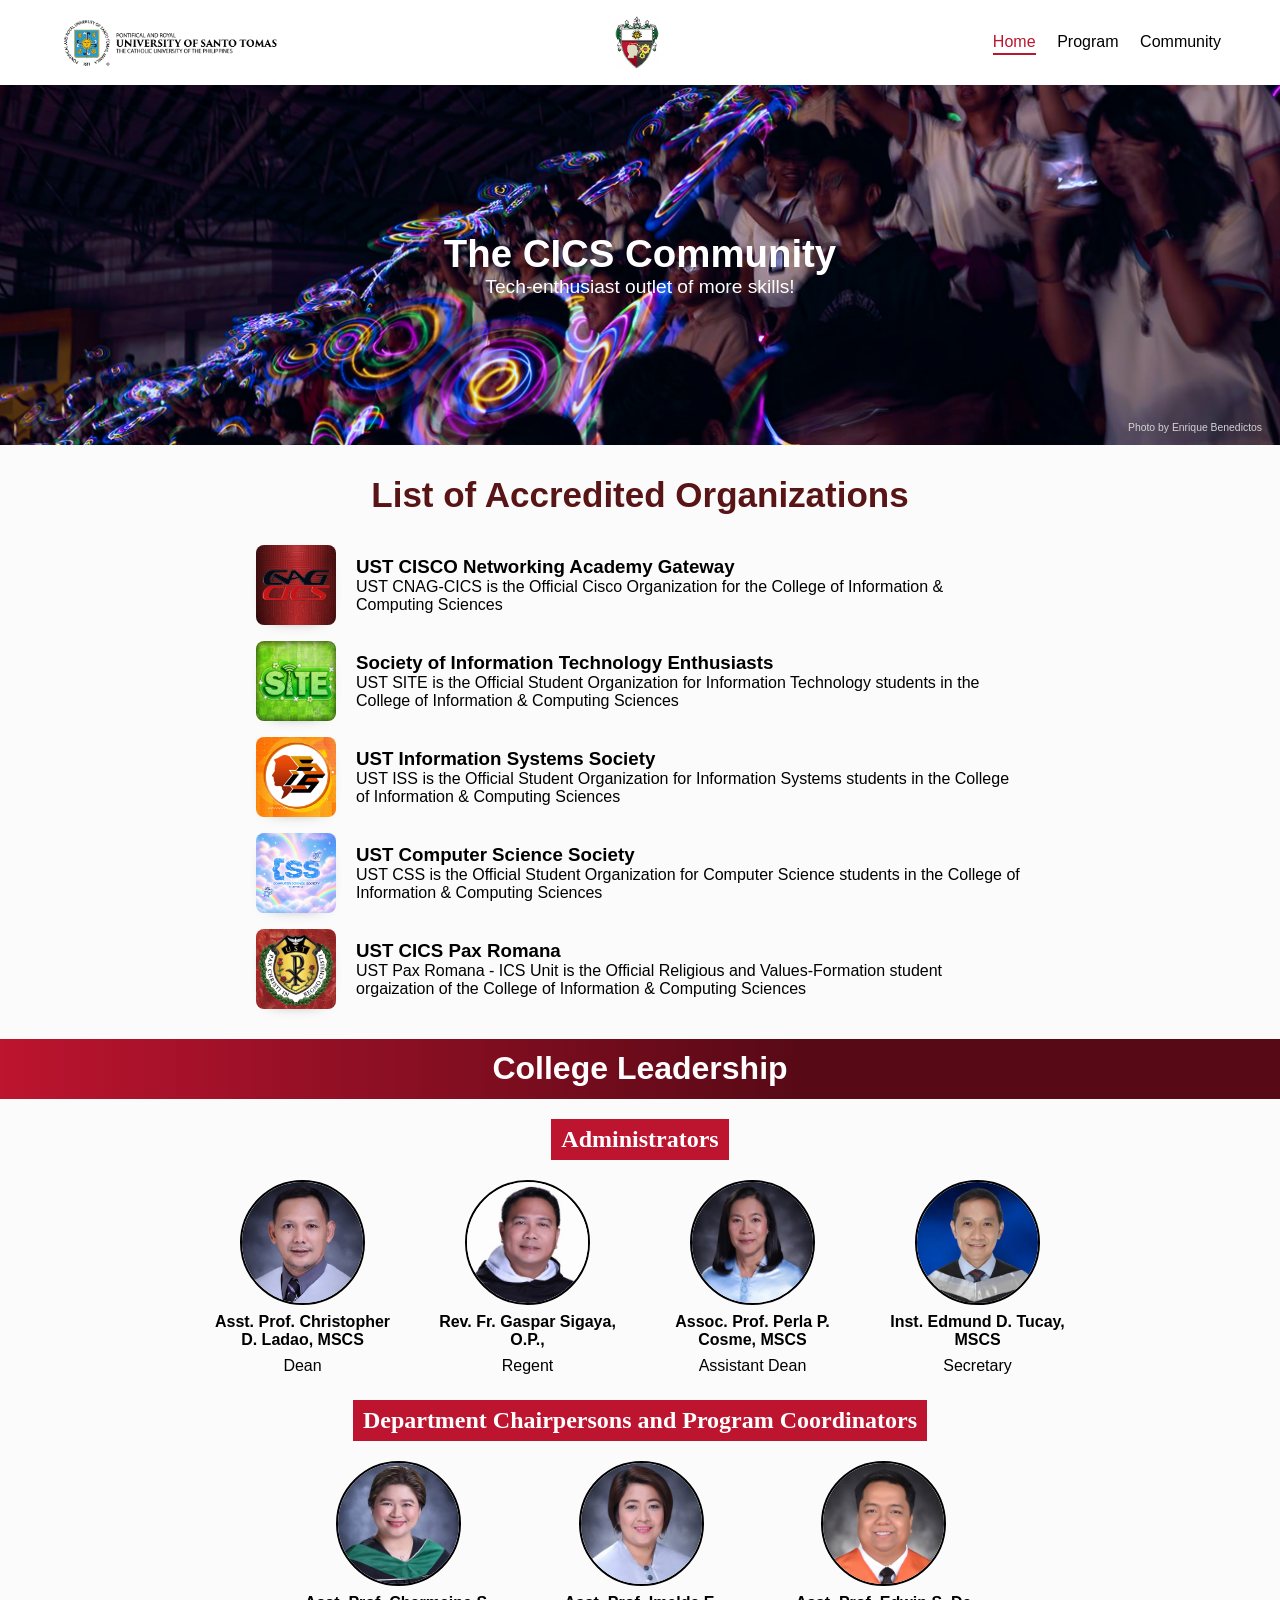
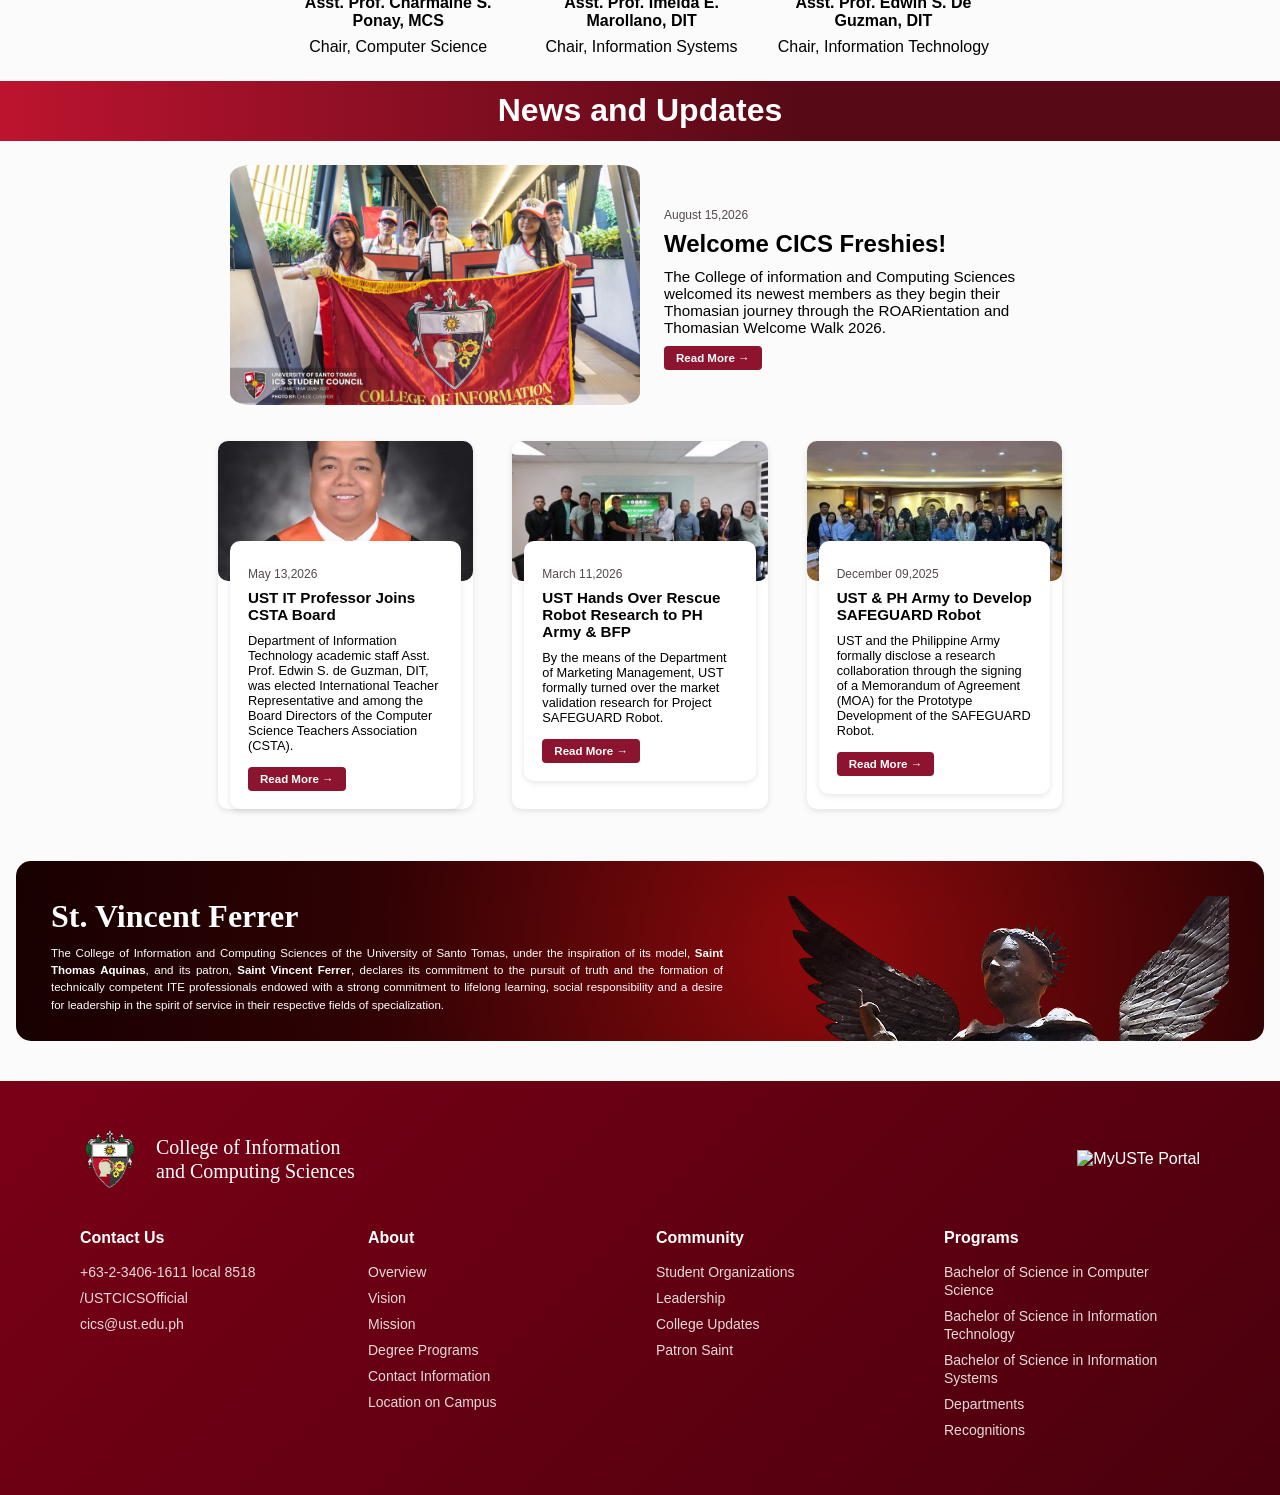
==== commit fc2d522c: "Finished communtity.html (need adjustment sa patron part)" ====
--- a/community.html
+++ b/community.html
@@ -6,7 +6,7 @@
     <link rel="stylesheet" href="./css/global.css">
     <link rel="stylesheet" href="./css/index.css">
     <link rel="stylesheet" href="./css/community.css">
-    <title>Community</title>
+    <title>Community | UST CICS</title>
 </head>
 <body>
     <header>
@@ -29,13 +29,14 @@
         </div>
     </header>
 
-    <section class="community-container"> 
+    <div class="community-container"> 
        <div class="community-hero-image">
          <img src="./public/cics comm.png" alt="Community Hero Image" class="community-hero-image">
        </div>
             <h1>The CICS Community</h1>
             <p>Tech-enthusiast outlet of more skills!</p>
-    </section>
+            <p class="photoid">Photo by Enrique Benedictos</p>
+    </div>
 
     <h2 class="organizations-title">List of Accredited Organizations</h2>
     <section id="organizations">
@@ -91,7 +92,8 @@
 
     <section class="leadership-section">
 
-        <div class="sub-card">Administrators</div>
+        <div class="heading-big-red"><h1>Administrators</h1></div>
+
         <div class="admins-grid">
             <div class="admin-card">
                 <div class="profile-circle">
@@ -124,8 +126,9 @@
                 <h4>Inst. Edmund D. Tucay, MSCS</h4>
                 <p>Secretary</p>
             </div>
-
-         <div class="sub-card">Department Chairpersons and Program Coordinators</div>
+        </div>
+         <div class="heading-big-red"><h1>Department Chairpersons and Program Coordinators </h1></div>
+
         <div class="chairs-grid">
             <div class="chair-card">    
                 <div class="profile-circle">
@@ -165,7 +168,7 @@
                 <h3>Welcome CICS Freshies!</h3>
                 <p>The College of information and Computing Sciences welcomed its newest members as they begin their Thomasian journey through the ROARientation and Thomasian Welcome Walk 2026.</p>
 
-                <a href="#" class="news-btn">Read More</a>
+                <a href="#" class="news-btn">Read More →</a>
             </div>
         </div>
 
@@ -173,31 +176,34 @@
             <div class="news-card">
                 <img src="./public/news1.png" alt="News Image 1" class="news-img">
 
-            <div class="news-content">
+                <div class="news-content">
                 <span class="news-date">May 13,2026</span>
                 <h4>UST IT Professor Joins CSTA Board</h4>
                 <p>Department of Information Technology academic staff Asst. Prof. Edwin S. de Guzman, DIT, was elected International Teacher Representative and among the Board Directors of the Computer Science Teachers Association (CSTA).</p>
-                <a href="#" class="news-btn">Read More</a>
+                <a href="#" class="news-btn">Read More →</a>
+                </div>
             </div>
 
             <div class="news-card">
                 <img src="./public/news2.png" alt="News Image 2" class="news-img">
 
-            <div class="news-content">
+                 <div class="news-content">
                 <span class="news-date">March 11,2026</span>
                 <h4>UST Hands Over Rescue Robot Research to PH Army & BFP</h4>
                 <p>By the means of the Department of Marketing Management, UST formally turned over the market validation research for Project SAFEGUARD Robot.</p>
-                <a href="#" class="news-btn">Read More</a>
+                <a href="#" class="news-btn">Read More →</a>
+                 </div>
             </div>
 
             <div class="news-card">
                 <img src="./public/news3.png" alt="News Image 3" class="news-img">
 
-            <div class="news-content">
+                <div class="news-content">
                 <span class="news-date">December 09,2025</span>
                 <h4>UST & PH Army to Develop SAFEGUARD Robot</h4>
                 <p>UST and the Philippine Army formally disclose a research collaboration through the signing of a Memorandum of Agreement (MOA) for the Prototype Development of the SAFEGUARD Robot.</p>
-                <a href="#" class="news-btn">Read More</a>
+                <a href="#" class="news-btn">Read More →</a>
+                </div>
             </div>
         </div>
     </section>
@@ -206,7 +212,7 @@
         <div class="patron-card">
             <div class="patron-content">
                 <h3>St. Vincent Ferrer</h3>
-                <p>The College of Information and Computing Sciences of the University of Santo Tomas, under the inspiration of its model, Saint Thomas Aquinas, and its patron, Saint Vincent Ferrer, declares its commitment to the pursuit of truth and the formation of technically competent ITE professionals endowed with a strong commitment to lifelong learning, social responsibility and a desire for leadership in the spirit of service in their respective fields of specialization.</p>
+                <p>The College of Information and Computing Sciences of the University of Santo Tomas, under the inspiration of its model, <b>Saint Thomas Aquinas</b>, and its patron, <b>Saint Vincent Ferrer</b>, declares its commitment to the pursuit of truth and the formation of technically competent ITE professionals endowed with a strong commitment to lifelong learning, social responsibility and a desire for leadership in the spirit of service in their respective fields of specialization.</p>
             </div>
 
             <div class="patron-img">
--- a/css/global.css
+++ b/css/global.css
@@ -213,6 +213,26 @@
     text-decoration: underline;
 }
 
+.heading-big-red{
+    background: #BD142F;
+    display: flex;
+    width: fit-content;
+    color: #ffffff;
+    padding: 0.4375rem 0.625rem;
+    justify-content: center;
+    align-items: center;
+    gap: 0.625rem;
+    margin: auto;
+}
+
+.heading-big-red h1{
+    font-family: "Inria Serif", serif;
+    color: #FFF;
+    text-align: center;
+    font-size: 2.1875rem;
+    font-weight: 700;
+}
+
 /* Responsive adjustments */
 @media (max-width: 900px) {
     .footer-grid {
--- a/css/community.css
+++ b/css/community.css
@@ -1,12 +1,24 @@
 .community-container {
+  
+    display: flex;
+    flex-direction: column;
+    justify-content: center;
     position: relative;
     height: 360px;
-    display: flex;
-    flex-direction: column;
-    justify-content: center;
     align-items: center;
     color:white;
     text-align: center;
+    font-size: larger;
+}
+
+.photoid {
+    position:absolute;
+    margin: 0;
+    bottom: 12px;
+    right:18px;
+    font-size: 0.65rem;
+    color: lightgray;
+
 }
 
 .community-hero-image {
@@ -16,7 +28,7 @@
     width: 100%;
     height:100%;
     object-fit: cover;
-    z-index: -1;;
+    z-index: -1;
 }
 
 #organizations {
@@ -114,9 +126,238 @@
 
 .banner-heading {
     background: linear-gradient(90deg, #BD142F 0%, #570916 63%, #570916 100%);
+    height: 60px;
     color: white;
     text-align:center;
-    font-size: 1.5rem;
+    font-size: 2rem;
     padding: 10px;
     font-weight: bold;
+    align-content: center;
+}
+
+.heading-big-red{
+    background: #BD142F;
+    display: flex;
+    width: fit-content;
+    color: #ffffff;
+    padding: 0.4375rem 0.625rem;
+    justify-content: center;
+    align-items: center;
+    gap: 0.625rem;
+    margin-top: 20px;
+    margin-bottom: 20px;
+}
+
+.heading-big-red h1{
+    font-family: "Inria Serif", serif;
+    color: #FFF;
+    text-align: center;
+    font-size: 1.5rem;
+    font-weight: 700;
+}
+
+.leadership-section {
+    max-width: 900px;
+    margin: 0 auto;
+    padding: 0 16px;
+    text-align: center;
+}
+
+.admins-grid {
+    display: grid;
+    grid-template-columns: repeat(4,1fr);
+    max-width: 900px;
+    margin: 0 auto 25px;
+    gap: 32px;
+    text-align: center;
+    
+}
+
+.admins-grid h4 {
+    margin-top: 8px;
+    margin-bottom: 8px;
+}
+
+.chairs-grid h4 {
+    margin-top: 8px;
+    margin-bottom: 8px;
+}
+
+.chairs-grid {
+    display: flex;
+    justify-content: center;
+    gap: 32px;
+    max-width: 700px;
+    margin: 0 auto 25px;
+    text-align: center;
+}
+
+
+.profile-circle {
+    width: 125px;
+    height: 125px;
+    border-radius: 100%;
+    margin: 0 auto 8px;
+    border: 2px solid black;
+    overflow: hidden;
+}
+
+.profile-circle img {
+    width: 100%;
+    height: 100%;
+    
+}
+
+.news {
+    max-width: 900px;
+    margin: 0 auto 35px;
+    padding: 0 16px;
+}
+
+.top-news-card {
+    display: Flex;
+    margin: 24px;
+}
+
+.top-news-card img {
+    width: 50%;
+    height: 240px;
+    object-fit: cover;
+    border-radius: 5%;
+}
+
+.news-date {
+    font-size: 0.75rem;
+    margin-bottom: 8px;
+    margin-top: 8px;
+    display: block;
+    color: rgb(83, 74, 74);
+}
+
+
+.top-news-content {
+    display:flex;
+    flex-direction:column;
+    justify-content: center;
+    padding: 24px;
+    width: 50%;
+}
+
+.top-news-content h3 {
+   font-size: 1.5rem;
+   color: black;
+   margin-bottom: 10px;
+}
+
+.top-news-content p {
+   font-size: 0.95rem;
+   color: black;
+   margin-bottom: 10px;
+}
+
+.news-grid {
+    display: grid;
+    grid-template-columns: repeat(3, 1fr);
+    gap: 15px;
+}
+
+.news-card {
+    display: Flex;
+    flex-direction: column;
+    position: relative;
+    margin: 12px;
+    background-color: #ffffff;
+    border-radius: 10px;
+    box-shadow: 0 2px 6px rgba(0, 0, 0, 0.10);
+}
+
+.news-img {
+    width: 100%;
+    height: 140px;
+    object-fit: cover;
+    border-radius: 10px;
+}
+
+.news-content {
+    display: flex;
+    flex-direction: column;
+    padding:18px;
+    background-color: #ffffff;
+    border-radius: 10px;
+    box-shadow: 0 2px 6px rgba(0, 0, 0, 0.10);
+    margin-top: -40px;
+    margin-left: 12px;
+    margin-right: 12px;
+}
+
+.news-content h4 {
+    font-size: 0.95rem;
+   color: black;
+   margin-bottom: 10px;
+}
+
+.news-content p {
+    font-size: 0.80rem;
+   color: black;
+   margin-bottom: 14px;
+}
+
+.news-btn {
+    background-color: #8D142F;
+    color: #ffffff;
+    font-size: 0.72rem;
+    font-weight: bold;
+    text-decoration: none;
+    padding: 6px 12px;
+    border-radius: 4px;
+    width:fit-content;
+    height:fit-content;
+}
+
+.patron {
+    max-width: 900;
+    margin: 40px auto;
+    padding: 0 16px;
+}
+
+.patron-card {
+    display: flex;
+    align-items: center;
+    justify-content: space-between;
+    background: radial-gradient(circle at 65% 50%, #900a0d 0%, #300204 55%, #180001 100%);
+    border-radius: 15px;
+    padding: 35px 35px;
+    height: 180px;
+    overflow: hidden;
+    align-items: center;
+}
+
+.patron-content {
+    width: 60%;
+    color: white;
+}
+
+.patron-content h3 {
+    font-family: "Inria Serif", serif;
+    margin: 0 0 8px 0;
+    margin-top: 10px;
+     margin-bottom: 10px;
+    font-size: 2rem;
+    
+}
+
+.patron-content p {
+    text-align: justify;
+    line-height: 1.5;
+    margin: 0;
+    font-size: 0.72rem;
+}
+
+.patron-img {
+    right: -40px;            
+    bottom: 0;
+    height: 100%;
+    max-width: 50%;
+    object-fit: contain;
+    object-position: bottom right;
 }
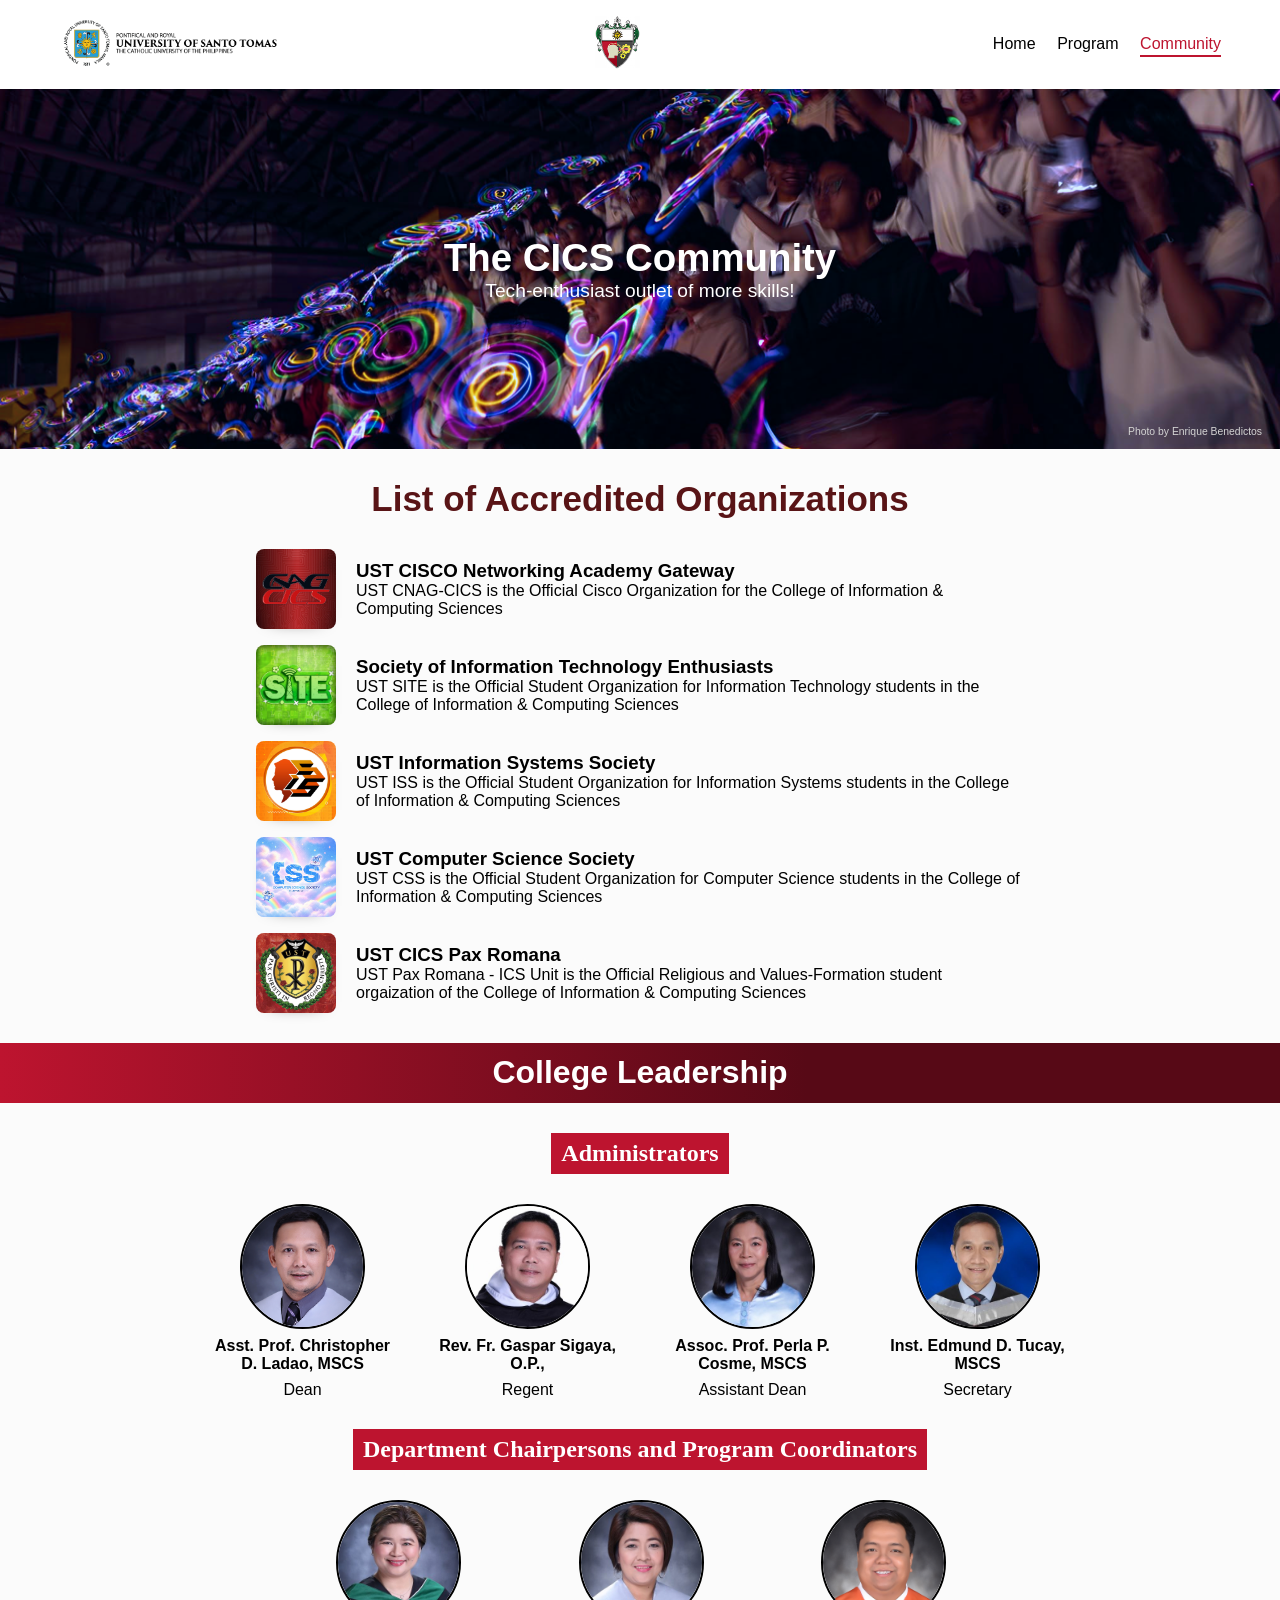
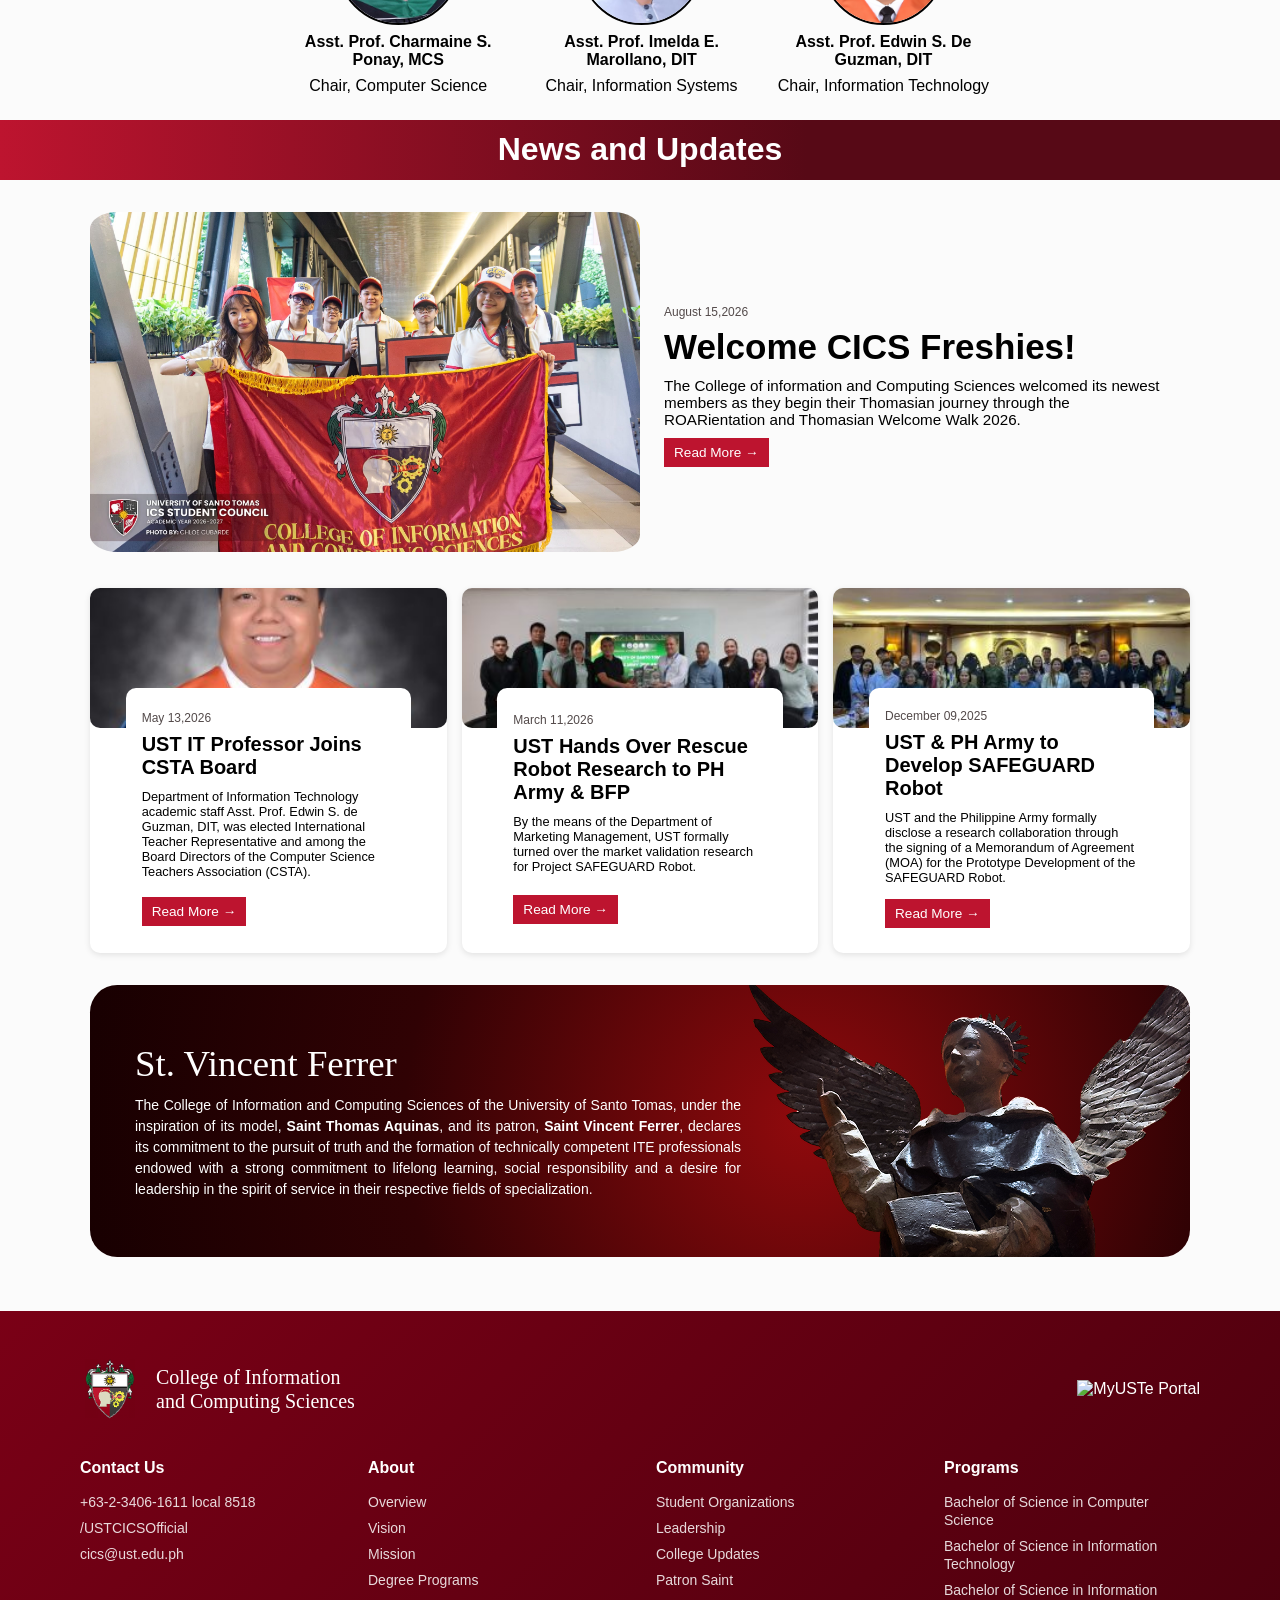
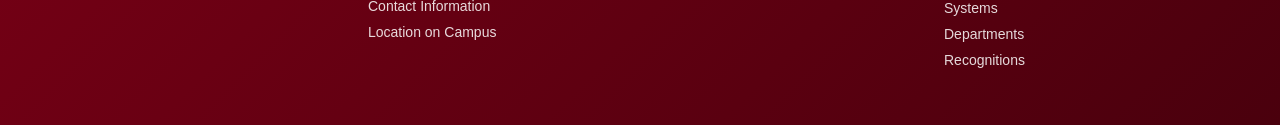
==== commit 5e4af266: "add responsivity, fix global.css for the button, fix some code in the community.html" ====
--- a/community.html
+++ b/community.html
@@ -4,30 +4,32 @@
     <meta charset="UTF-8">
     <meta name="viewport" content="width=device-width, initial-scale=1.0">
     <link rel="stylesheet" href="./css/global.css">
-    <link rel="stylesheet" href="./css/index.css">
     <link rel="stylesheet" href="./css/community.css">
     <title>Community | UST CICS</title>
 </head>
 <body>
     <header>
-        <img src="./public/ust logo.png" alt="UST Logo">
-            <img src="./public/cics logo.png" alt="CICS Logo">
-        </div>
-        <div class="headlinkcont">
-            <div class="headlinkselected headlink">
-                <a href="#">Home</a>
-                <span class="selectedunderline underline"></span>
-            </div>
-            <div class="headlink">
-                <a href="#">Program</a>
-                <span class="underline"></span>
-            </div>
-            <div class="headlink">
-                <a href="#">Community</a>
-                <span class="underline"></span>
-            </div>
-        </div>
-    </header>
+    <div class="logo-cont">
+        <a href="./index.html">
+            <img src="./public/ust logo.png" alt="UST Logo">
+        </a>
+        <img src="./public/cics logo.png" alt="CICS Logo">
+    </div>
+    <div class="headlinkcont">
+        <div class=" headlink">
+            <a href="#">Home</a>
+            <span class=" underline"></span>
+        </div>
+        <div class="headlink">
+            <a href="./program.html">Program</a>
+            <span class="underline"></span>
+        </div>
+        <div class="headlinkselected headlink">
+            <a href="./community.html">Community</a>
+            <span class="selectedunderline underline"></span>
+        </div>
+    </div>
+</header>
 
     <div class="community-container"> 
        <div class="community-hero-image">
@@ -167,20 +169,26 @@
                 <span class="news-date">August 15,2026</span>
                 <h3>Welcome CICS Freshies!</h3>
                 <p>The College of information and Computing Sciences welcomed its newest members as they begin their Thomasian journey through the ROARientation and Thomasian Welcome Walk 2026.</p>
-
-                <a href="#" class="news-btn">Read More →</a>
+                <div class="cta-button">
+                    <a href="#">Read More →</a>
+                    <span class="underline-button"></span>
+                </div>
             </div>
         </div>
 
         <div class="news-grid">
             <div class="news-card">
                 <img src="./public/news1.png" alt="News Image 1" class="news-img">
-
                 <div class="news-content">
-                <span class="news-date">May 13,2026</span>
-                <h4>UST IT Professor Joins CSTA Board</h4>
-                <p>Department of Information Technology academic staff Asst. Prof. Edwin S. de Guzman, DIT, was elected International Teacher Representative and among the Board Directors of the Computer Science Teachers Association (CSTA).</p>
-                <a href="#" class="news-btn">Read More →</a>
+                    <div>
+                        <span class="news-date">May 13,2026</span>
+                        <h4>UST IT Professor Joins CSTA Board</h4>
+                        <p>Department of Information Technology academic staff Asst. Prof. Edwin S. de Guzman, DIT, was elected International Teacher Representative and among the Board Directors of the Computer Science Teachers Association (CSTA).</p>
+                    </div>
+                    <div class="cta-button">
+                        <a href="#">Read More →</a>
+                        <span class="underline-button"></span>
+                    </div>
                 </div>
             </div>
 
@@ -188,21 +196,30 @@
                 <img src="./public/news2.png" alt="News Image 2" class="news-img">
 
                  <div class="news-content">
-                <span class="news-date">March 11,2026</span>
-                <h4>UST Hands Over Rescue Robot Research to PH Army & BFP</h4>
-                <p>By the means of the Department of Marketing Management, UST formally turned over the market validation research for Project SAFEGUARD Robot.</p>
-                <a href="#" class="news-btn">Read More →</a>
+                     <div>
+                         <span class="news-date">March 11,2026</span>
+                         <h4>UST Hands Over Rescue Robot Research to PH Army & BFP</h4>
+                         <p>By the means of the Department of Marketing Management, UST formally turned over the market validation research for Project SAFEGUARD Robot.</p>
+                     </div>
+                     <div class="cta-button">
+                         <a href="#">Read More →</a>
+                         <span class="underline-button"></span>
+                     </div>
                  </div>
             </div>
 
             <div class="news-card">
                 <img src="./public/news3.png" alt="News Image 3" class="news-img">
-
                 <div class="news-content">
-                <span class="news-date">December 09,2025</span>
-                <h4>UST & PH Army to Develop SAFEGUARD Robot</h4>
-                <p>UST and the Philippine Army formally disclose a research collaboration through the signing of a Memorandum of Agreement (MOA) for the Prototype Development of the SAFEGUARD Robot.</p>
-                <a href="#" class="news-btn">Read More →</a>
+                    <div>
+                        <span class="news-date">December 09,2025</span>
+                        <h4>UST & PH Army to Develop SAFEGUARD Robot</h4>
+                        <p>UST and the Philippine Army formally disclose a research collaboration through the signing of a Memorandum of Agreement (MOA) for the Prototype Development of the SAFEGUARD Robot.</p>
+                    </div>
+                    <div class="cta-button">
+                        <a href="#">Read More →</a>
+                        <span class="underline-button"></span>
+                    </div>
                 </div>
             </div>
         </div>
@@ -222,22 +239,19 @@
     </section>
 
     <footer class="site-footer">
-        <!-- Top Branding Bar -->
         <div class="footer-top">
             <div class="brand">
                 <img src="./public/cics%20logo.png" alt="CICS Logo" class="brand-logo">
                 <span class="brand-text">
-                    College of Information<br>and Computing Sciences
-                </span>
+                College of Information<br>and Computing Sciences
+            </span>
             </div>
             <div class="portal-link">
                 <img src="./public/myuste%20portal%20logo.png" alt="MyUSTe Portal" class="portal-logo">
             </div>
         </div>
 
-        <!-- Links Grid -->
         <div class="footer-grid">
-            <!-- Contact Column -->
             <div class="footer-col">
                 <h3 class="footer-heading">Contact Us</h3>
                 <ul class="footer-links">
@@ -247,39 +261,36 @@
                 </ul>
             </div>
 
-            <!-- About Column -->
             <div class="footer-col">
                 <h3 class="footer-heading">About</h3>
                 <ul class="footer-links">
-                    <li><a href="#">Overview</a></li>
-                    <li><a href="#">Vision</a></li>
-                    <li><a href="#">Mission</a></li>
-                    <li><a href="#">Degree Programs</a></li>
-                    <li><a href="#">Contact Information</a></li>
-                    <li><a href="#">Location on Campus</a></li>
+                    <li><a href="/index.html#overview">Overview</a></li>
+                    <li><a href="/index.html#vision">Vision</a></li>
+                    <li><a href="/index.html#mission">Mission</a></li>
+                    <li><a href="/program.html#degree-programs">Degree Programs</a></li>
+                    <li><a href="/index.html#contact-info">Contact Information</a></li>
+                    <li><a href="/index.html#location">Location on Campus</a></li>
                 </ul>
             </div>
 
-            <!-- Community Column -->
             <div class="footer-col">
                 <h3 class="footer-heading">Community</h3>
                 <ul class="footer-links">
-                    <li><a href="#">Student Organizations</a></li>
-                    <li><a href="#">Leadership</a></li>
-                    <li><a href="#">College Updates</a></li>
-                    <li><a href="#">Patron Saint</a></li>
+                    <li><a href="/community.html#student-organizations">Student Organizations</a></li>
+                    <li><a href="/community.html#leadership">Leadership</a></li>
+                    <li><a href="/community.html#updates">College Updates</a></li>
+                    <li><a href="/community.html#patron-saint">Patron Saint</a></li>
                 </ul>
             </div>
 
-            <!-- Programs Column -->
             <div class="footer-col">
                 <h3 class="footer-heading">Programs</h3>
                 <ul class="footer-links">
-                    <li><a href="#">Bachelor of Science in Computer Science</a></li>
-                    <li><a href="#">Bachelor of Science in Information Technology</a></li>
-                    <li><a href="#">Bachelor of Science in Information Systems</a></li>
-                    <li><a href="#">Departments</a></li>
-                    <li><a href="#">Recognitions</a></li>
+                    <li><a href="/program.html#bscs">Bachelor of Science in Computer Science</a></li>
+                    <li><a href="/program.html#bsit">Bachelor of Science in Information Technology</a></li>
+                    <li><a href="/program.html#bsis">Bachelor of Science in Information Systems</a></li>
+                    <li><a href="/program.html#departments">Departments</a></li>
+                    <li><a href="/program.html#recognitions">Recognitions</a></li>
                 </ul>
             </div>
         </div>
--- a/css/global.css
+++ b/css/global.css
@@ -102,9 +102,8 @@
   color: #BD142F;
   text-decoration: none;
 }
-
-.cta-button{
-    display: flex;
+.cta-button {
+    display: inline-flex;
     padding: 0.4375rem 0.625rem;
     justify-content: center;
     align-items: center;
@@ -115,24 +114,36 @@
     position: relative;
 }
 
-.cta-button a{
+.cta-button a {
     transition: .5s;
-}
-
-.cta-button:hover a{
+    color: inherit;
+    text-decoration: none;
+    white-space: nowrap;
+}
+
+.underline-button {
+    position: absolute;
+    bottom: 0;
+    left: 0;
+    height: 2px;
+    width: 0;
+    background: #BD142F;
+    transition: width 0.5s ease;
+}
+
+.cta-button:hover a {
     color: #BD142F;
     position: relative;
     z-index: 1;
 }
 
-.cta-button:hover{
+.cta-button:hover {
     background: transparent;
 }
 
-.cta-button:hover .underline-button{
+.cta-button:hover .underline-button {
     width: 100%;
 }
-
 .yellowText{
     color: #FF9500;
 }
--- a/css/community.css
+++ b/css/community.css
@@ -136,16 +136,7 @@
 }
 
 .heading-big-red{
-    background: #BD142F;
-    display: flex;
-    width: fit-content;
-    color: #ffffff;
-    padding: 0.4375rem 0.625rem;
-    justify-content: center;
-    align-items: center;
-    gap: 0.625rem;
-    margin-top: 20px;
-    margin-bottom: 20px;
+    margin: 30px auto;
 }
 
 .heading-big-red h1{
@@ -209,19 +200,22 @@
 }
 
 .news {
-    max-width: 900px;
-    margin: 0 auto 35px;
-    padding: 0 16px;
+    max-width: 1100px;
+    align-self: center;
+    width: 90%;
+    margin: 2rem auto;
+    display: flex;
+    flex-direction: column;
+    gap: 2.25rem;
 }
 
 .top-news-card {
     display: Flex;
-    margin: 24px;
 }
 
 .top-news-card img {
     width: 50%;
-    height: 240px;
+    height: 340px;
     object-fit: cover;
     border-radius: 5%;
 }
@@ -244,9 +238,9 @@
 }
 
 .top-news-content h3 {
-   font-size: 1.5rem;
-   color: black;
-   margin-bottom: 10px;
+    font-size: 2.1875rem;
+    color: black;
+    margin-bottom: 10px;
 }
 
 .top-news-content p {
@@ -265,7 +259,6 @@
     display: Flex;
     flex-direction: column;
     position: relative;
-    margin: 12px;
     background-color: #ffffff;
     border-radius: 10px;
     box-shadow: 0 2px 6px rgba(0, 0, 0, 0.10);
@@ -281,19 +274,20 @@
 .news-content {
     display: flex;
     flex-direction: column;
-    padding:18px;
+    padding: 0.8125rem 1rem 1.5625rem 1rem;
     background-color: #ffffff;
-    border-radius: 10px;
-    box-shadow: 0 2px 6px rgba(0, 0, 0, 0.10);
-    margin-top: -40px;
-    margin-left: 12px;
-    margin-right: 12px;
+    border-radius: 0.625rem;
+    height: 100%;
+    width: 80%;
+    max-width: 450px;
+    justify-content: space-around;
+    margin: -40px auto 0;
 }
 
 .news-content h4 {
-    font-size: 0.95rem;
-   color: black;
-   margin-bottom: 10px;
+    font-size: 1.25rem;
+    color: black;
+    margin-bottom: 10px;
 }
 
 .news-content p {
@@ -315,9 +309,11 @@
 }
 
 .patron {
-    max-width: 900;
-    margin: 40px auto;
-    padding: 0 16px;
+    position: relative;
+    max-width: 1100px;
+    width: 90%;
+    margin: 0 auto 3.4rem;
+    height: fit-content;
 }
 
 .patron-card {
@@ -325,11 +321,11 @@
     align-items: center;
     justify-content: space-between;
     background: radial-gradient(circle at 65% 50%, #900a0d 0%, #300204 55%, #180001 100%);
-    border-radius: 15px;
-    padding: 35px 35px;
-    height: 180px;
+    border-radius: 1.7rem;
+    padding: 45px;
+    height: 17rem;
     overflow: hidden;
-    align-items: center;
+    position: relative;
 }
 
 .patron-content {
@@ -339,10 +335,9 @@
 
 .patron-content h3 {
     font-family: "Inria Serif", serif;
-    margin: 0 0 8px 0;
-    margin-top: 10px;
-     margin-bottom: 10px;
-    font-size: 2rem;
+    margin-bottom: 10px;
+    font-weight: 500;
+    font-size: 2.3rem;
     
 }
 
@@ -350,14 +345,130 @@
     text-align: justify;
     line-height: 1.5;
     margin: 0;
-    font-size: 0.72rem;
+    font-size: 0.875rem;
+}
+
+.cta-button{
+    font-size: 0.85rem;
+    width: fit-content;
 }
 
 .patron-img {
-    right: -40px;            
+    right: 0;
+    position: absolute;
     bottom: 0;
     height: 100%;
     max-width: 50%;
     object-fit: contain;
     object-position: bottom right;
+}
+
+@media screen and (max-width: 992px) {
+    .admins-grid {
+        grid-template-columns: repeat(2, 1fr);
+    }
+
+    .chairs-grid {
+        flex-wrap: wrap;
+    }
+
+    .news-grid {
+        grid-template-columns: repeat(2, 1fr);
+    }
+
+    .patron-card {
+        height: auto;
+        padding: 30px;
+    }
+}
+
+@media screen and (max-width: 768px) {
+    .community-container {
+        height: 280px;
+    }
+
+    .organizations-title {
+        font-size: 28px;
+    }
+
+    .organization-cnag,
+    .organization-site,
+    .organization-iss,
+    .organization-css,
+    .organization-pax {
+        flex-direction: column;
+        text-align: center;
+        gap: 10px;
+        margin-bottom: 20px;
+    }
+
+    .admins-grid {
+        grid-template-columns: 1fr;
+    }
+
+    .chairs-grid {
+        flex-direction: column;
+        align-items: center;
+    }
+
+    .top-news-card {
+        flex-direction: column;
+        margin: 16px 0;
+        box-shadow: 0 2px 6px rgba(0, 0, 0, 0.10);
+        border-radius: 10px;
+    }
+
+    .top-news-card img {
+        width: 100%;
+        height: 200px;
+        border-radius: 10px 10px 0 0;
+    }
+
+    .top-news-content {
+        width: 100%;
+        padding: 20px;
+    }
+
+    .news-grid {
+        grid-template-columns: 1fr;
+    }
+
+    .patron-card {
+        flex-direction: column;
+        text-align: center;
+        padding: 40px 20px 20px 20px;
+    }
+
+    .patron-content {
+        width: 100%;
+        margin-bottom: 30px;
+        z-index: 2;
+    }
+
+    .patron-img {
+        position: revert;
+        height: 16rem;
+        width: 100%;
+    }
+
+    .patron-img img{
+        position: absolute;
+        right: 0;
+    }
+}
+
+@media screen and (max-width: 480px) {
+    .banner-heading {
+        font-size: 1.5rem;
+    }
+
+    .profile-circle {
+        width: 100px;
+        height: 100px;
+    }
+
+    .patron-img img{
+        left: 35%;
+        transform: translate(-50%);
+    }
 }
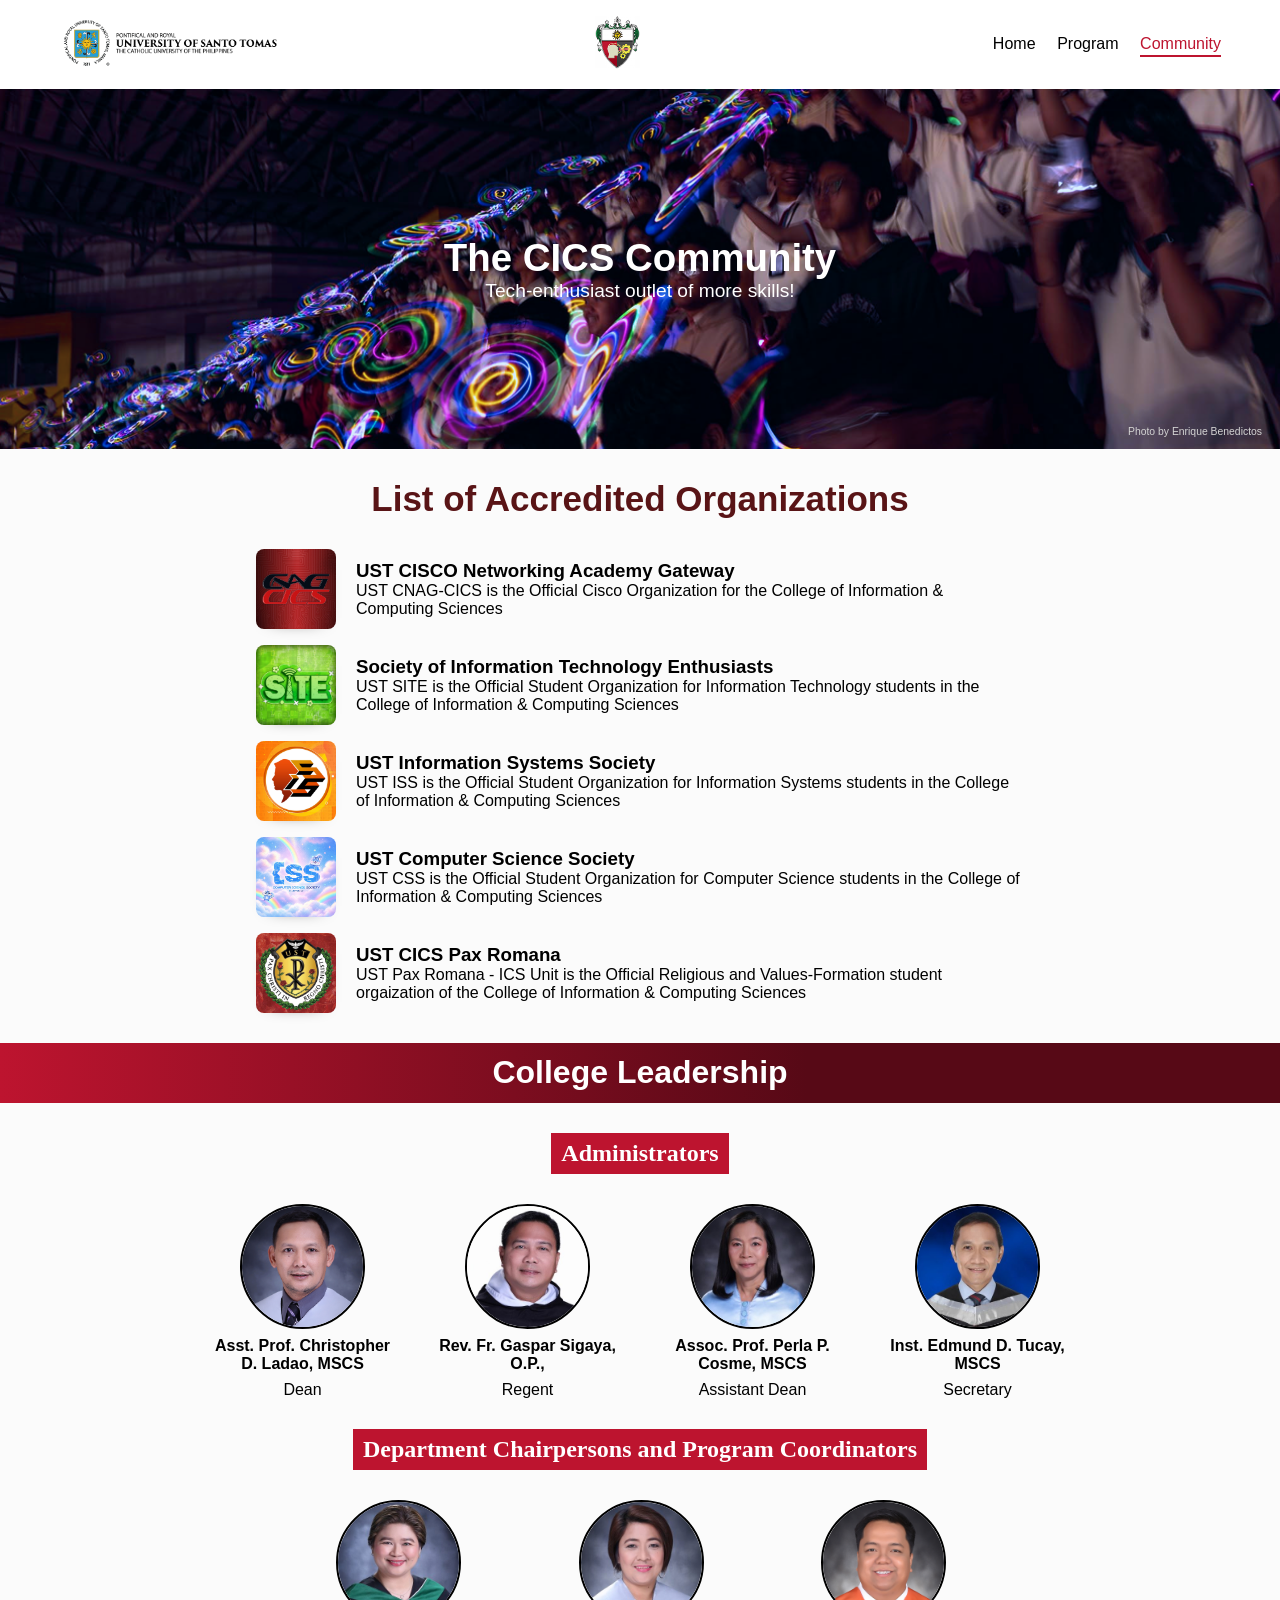
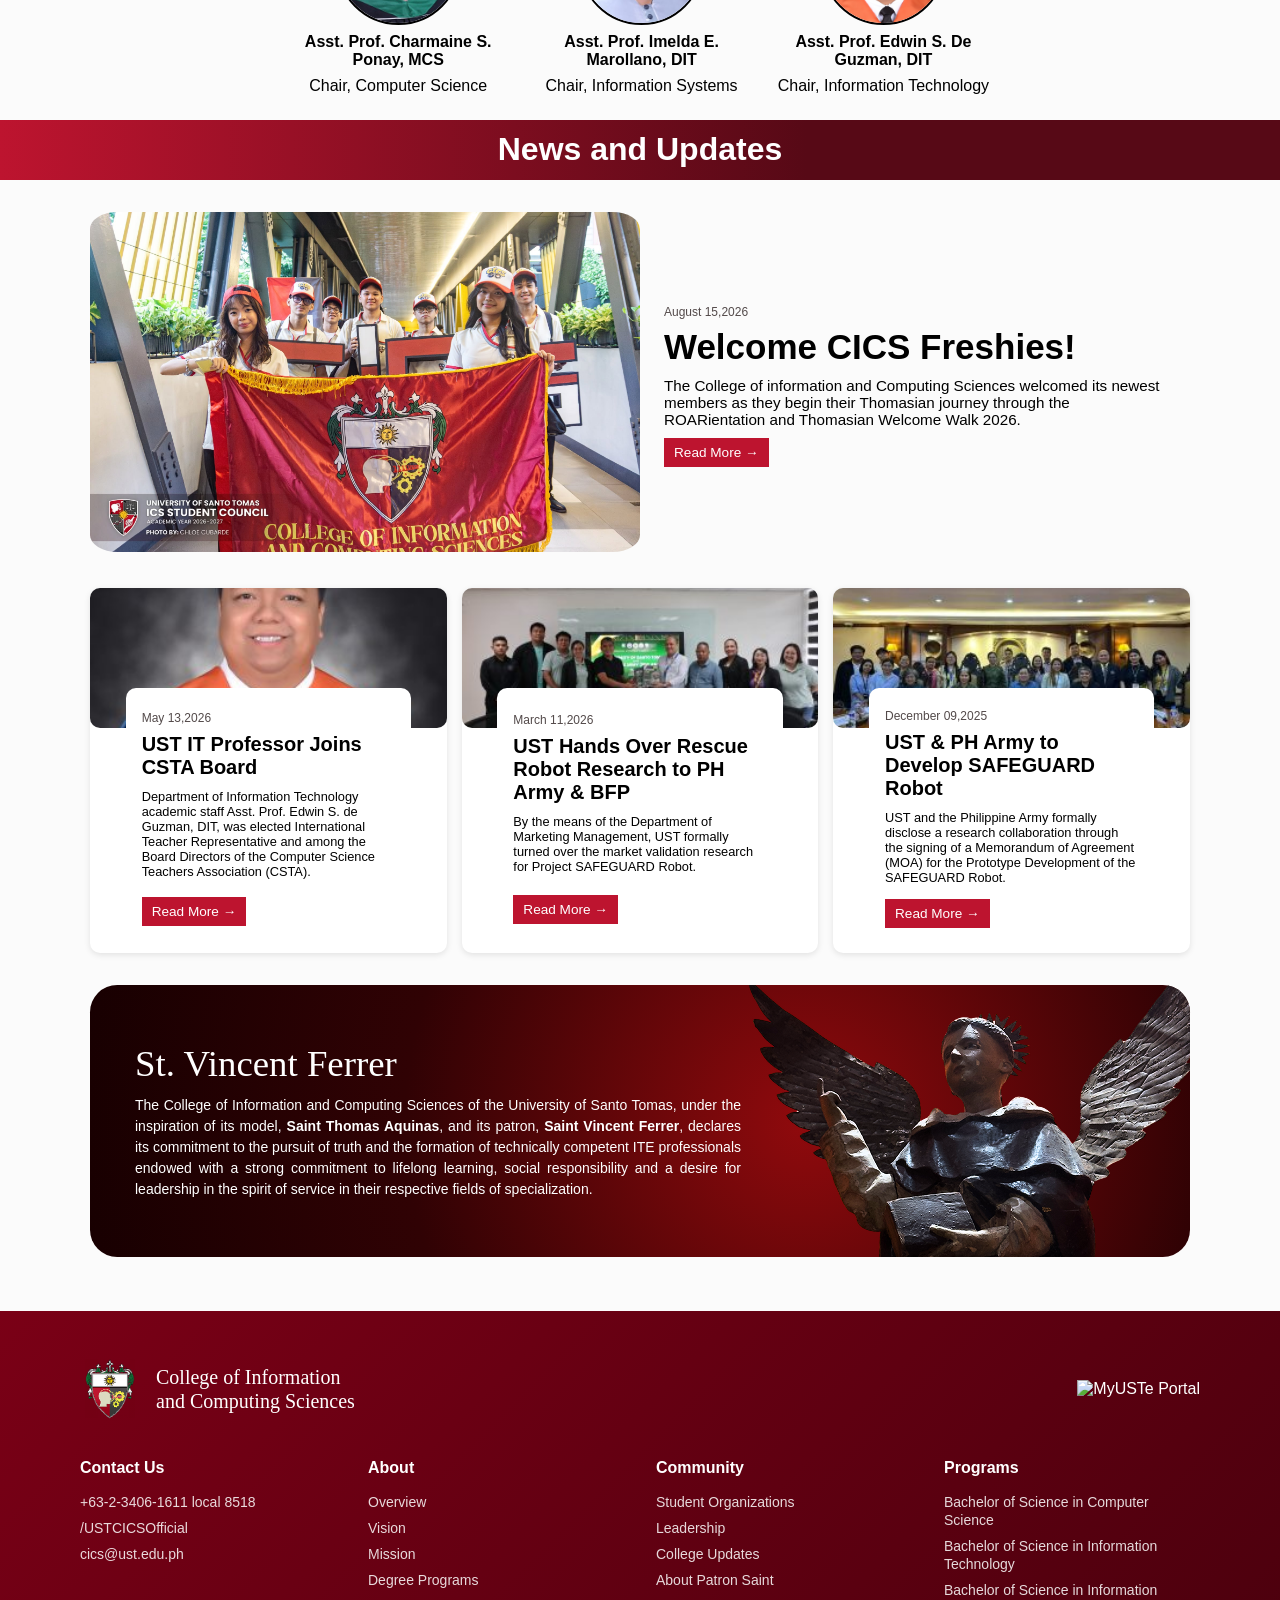
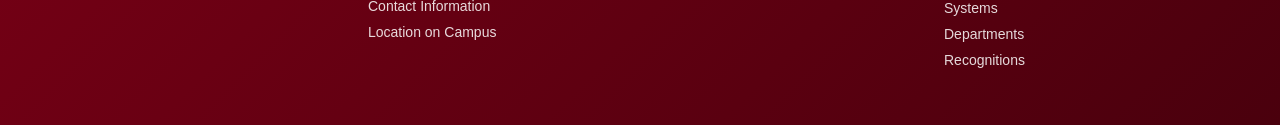
==== commit d65ec64e: "fix footer and header links" ====
--- a/community.html
+++ b/community.html
@@ -9,26 +9,26 @@
 </head>
 <body>
     <header>
-    <div class="logo-cont">
-        <a href="./index.html">
-            <img src="./public/ust logo.png" alt="UST Logo">
-        </a>
-        <img src="./public/cics logo.png" alt="CICS Logo">
-    </div>
-    <div class="headlinkcont">
-        <div class=" headlink">
-            <a href="#">Home</a>
-            <span class=" underline"></span>
-        </div>
-        <div class="headlink">
-            <a href="./program.html">Program</a>
-            <span class="underline"></span>
-        </div>
-        <div class="headlinkselected headlink">
-            <a href="./community.html">Community</a>
-            <span class="selectedunderline underline"></span>
-        </div>
-    </div>
+        <div class="logo-cont">
+            <a href="./index.html">
+                <img src="./public/ust logo.png" alt="UST Logo">
+            </a>
+            <img src="./public/cics logo.png" alt="CICS Logo">
+        </div>
+        <div class="headlinkcont">
+            <div class=" headlink">
+                <a href="./index.html">Home</a>
+                <span class=" underline"></span>
+            </div>
+            <div class="headlink">
+                <a href="./program.html">Program</a>
+                <span class="underline"></span>
+            </div>
+            <div class="headlinkselected headlink">
+                <a href="./community.html">Community</a>
+                <span class="selectedunderline underline"></span>
+            </div>
+        </div>
 </header>
 
     <div class="community-container"> 
@@ -90,7 +90,7 @@
     
     </section>
 
-    <div class="banner-heading">College Leadership</div>
+    <div class="banner-heading" id="leadership">College Leadership</div>
 
     <section class="leadership-section">
 
@@ -158,7 +158,7 @@
         </div>
     </section>
 
-    <div class="banner-heading">News and Updates</div>
+    <div class="banner-heading" id="updates">News and Updates</div>
 
     <section class="news">
 
@@ -225,7 +225,7 @@
         </div>
     </section>
 
-    <section class="patron">
+    <section class="patron" id="patron-saint">
         <div class="patron-card">
             <div class="patron-content">
                 <h3>St. Vincent Ferrer</h3>
@@ -243,8 +243,8 @@
             <div class="brand">
                 <img src="./public/cics%20logo.png" alt="CICS Logo" class="brand-logo">
                 <span class="brand-text">
-                College of Information<br>and Computing Sciences
-            </span>
+            College of Information<br>and Computing Sciences
+        </span>
             </div>
             <div class="portal-link">
                 <img src="./public/myuste%20portal%20logo.png" alt="MyUSTe Portal" class="portal-logo">
@@ -264,33 +264,33 @@
             <div class="footer-col">
                 <h3 class="footer-heading">About</h3>
                 <ul class="footer-links">
-                    <li><a href="/index.html#overview">Overview</a></li>
-                    <li><a href="/index.html#vision">Vision</a></li>
-                    <li><a href="/index.html#mission">Mission</a></li>
-                    <li><a href="/program.html#degree-programs">Degree Programs</a></li>
-                    <li><a href="/index.html#contact-info">Contact Information</a></li>
-                    <li><a href="/index.html#location">Location on Campus</a></li>
+                    <li><a href="./index.html#overview">Overview</a></li>
+                    <li><a href="./index.html#mission-vision">Vision</a></li>
+                    <li><a href="./index.html#mission-vision">Mission</a></li>
+                    <li><a href="./index.html#degree-programs">Degree Programs</a></li>
+                    <li><a href="./index.html#contact-loc">Contact Information</a></li>
+                    <li><a href="./index.html#contact-loc">Location on Campus</a></li>
                 </ul>
             </div>
 
             <div class="footer-col">
                 <h3 class="footer-heading">Community</h3>
                 <ul class="footer-links">
-                    <li><a href="/community.html#student-organizations">Student Organizations</a></li>
-                    <li><a href="/community.html#leadership">Leadership</a></li>
-                    <li><a href="/community.html#updates">College Updates</a></li>
-                    <li><a href="/community.html#patron-saint">Patron Saint</a></li>
+                    <li><a href="./community.html#organizations">Student Organizations</a></li>
+                    <li><a href="./community.html#leadership">Leadership</a></li>
+                    <li><a href="./community.html#updates">College Updates</a></li>
+                    <li><a href="./community.html#patron-saint">About Patron Saint</a></li>
                 </ul>
             </div>
 
             <div class="footer-col">
                 <h3 class="footer-heading">Programs</h3>
                 <ul class="footer-links">
-                    <li><a href="/program.html#bscs">Bachelor of Science in Computer Science</a></li>
-                    <li><a href="/program.html#bsit">Bachelor of Science in Information Technology</a></li>
-                    <li><a href="/program.html#bsis">Bachelor of Science in Information Systems</a></li>
-                    <li><a href="/program.html#departments">Departments</a></li>
-                    <li><a href="/program.html#recognitions">Recognitions</a></li>
+                    <li><a href="./program.html#degreesoffered">Bachelor of Science in Computer Science</a></li>
+                    <li><a href="./program.html#degreesoffered">Bachelor of Science in Information Technology</a></li>
+                    <li><a href="./program.html#degreesoffered">Bachelor of Science in Information Systems</a></li>
+                    <li><a href="./program.html#department">Departments</a></li>
+                    <li><a href="./program.html#recognitions">Recognitions</a></li>
                 </ul>
             </div>
         </div>
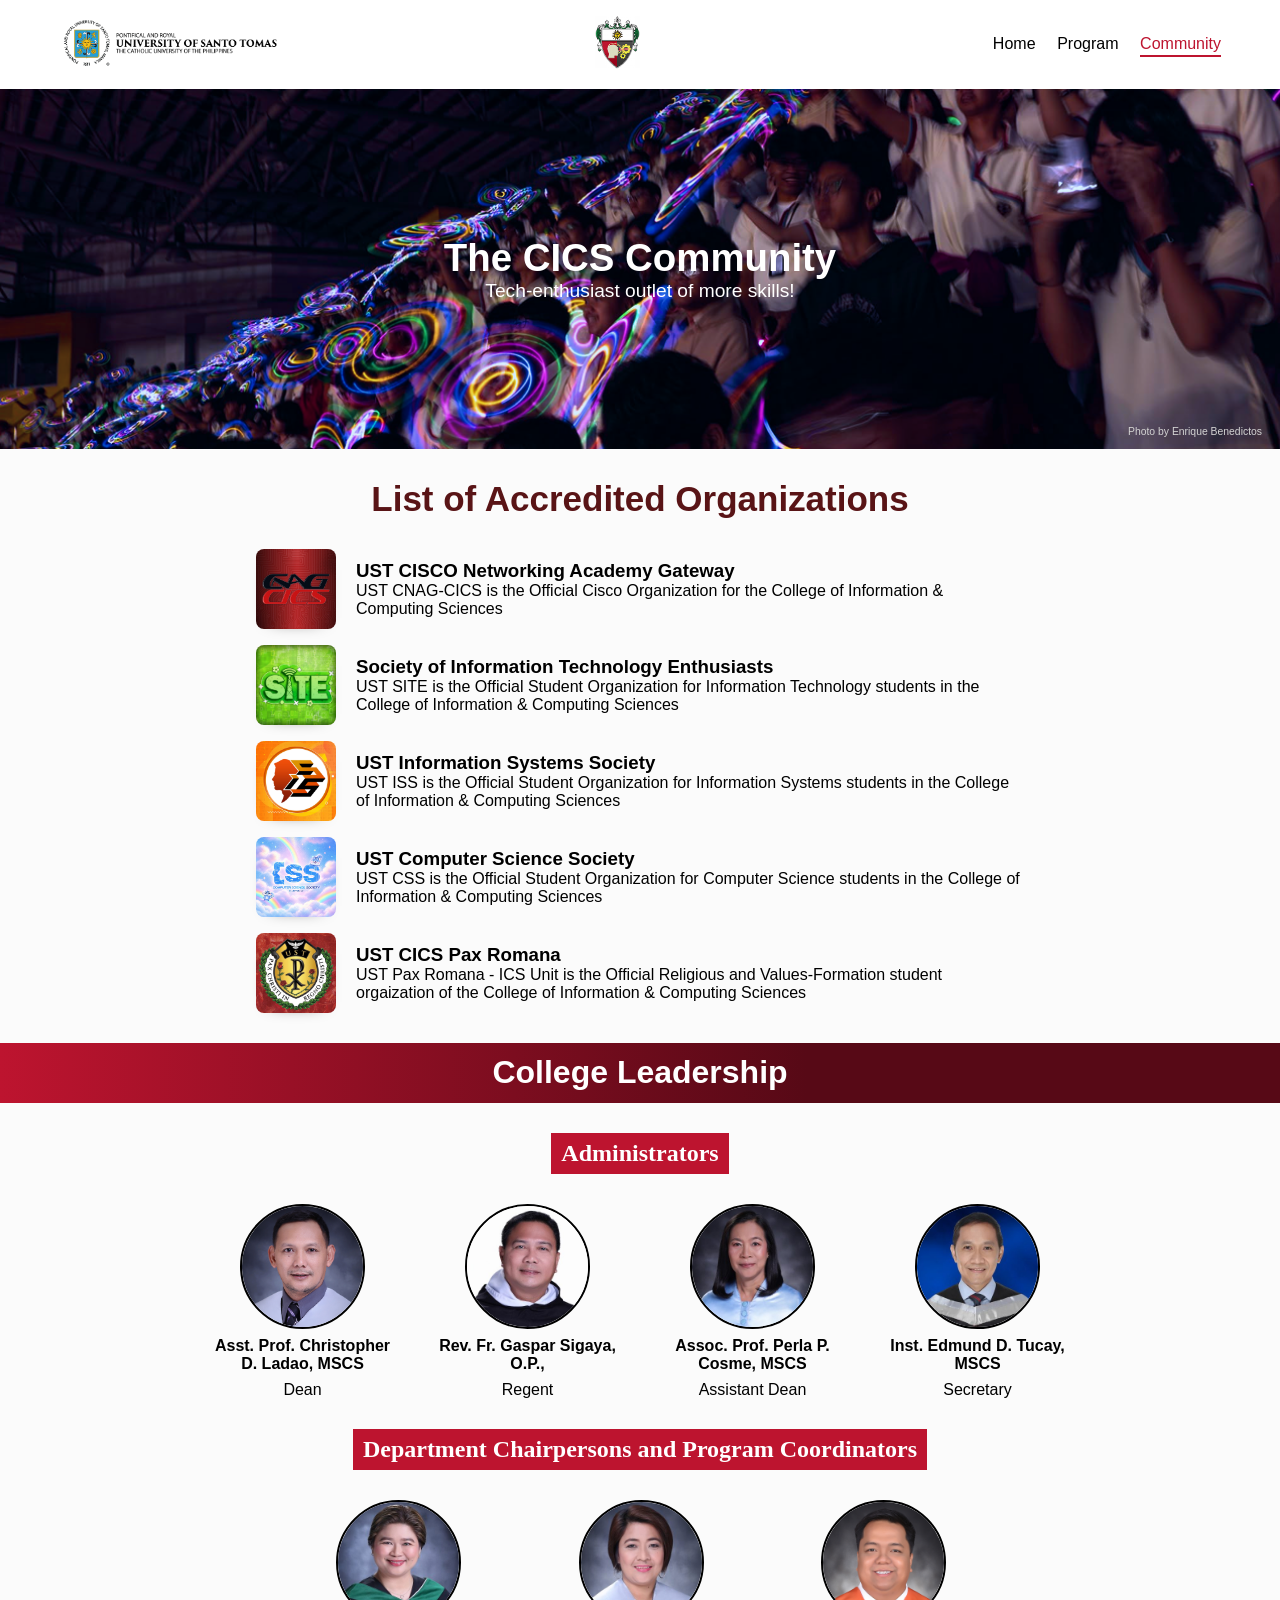
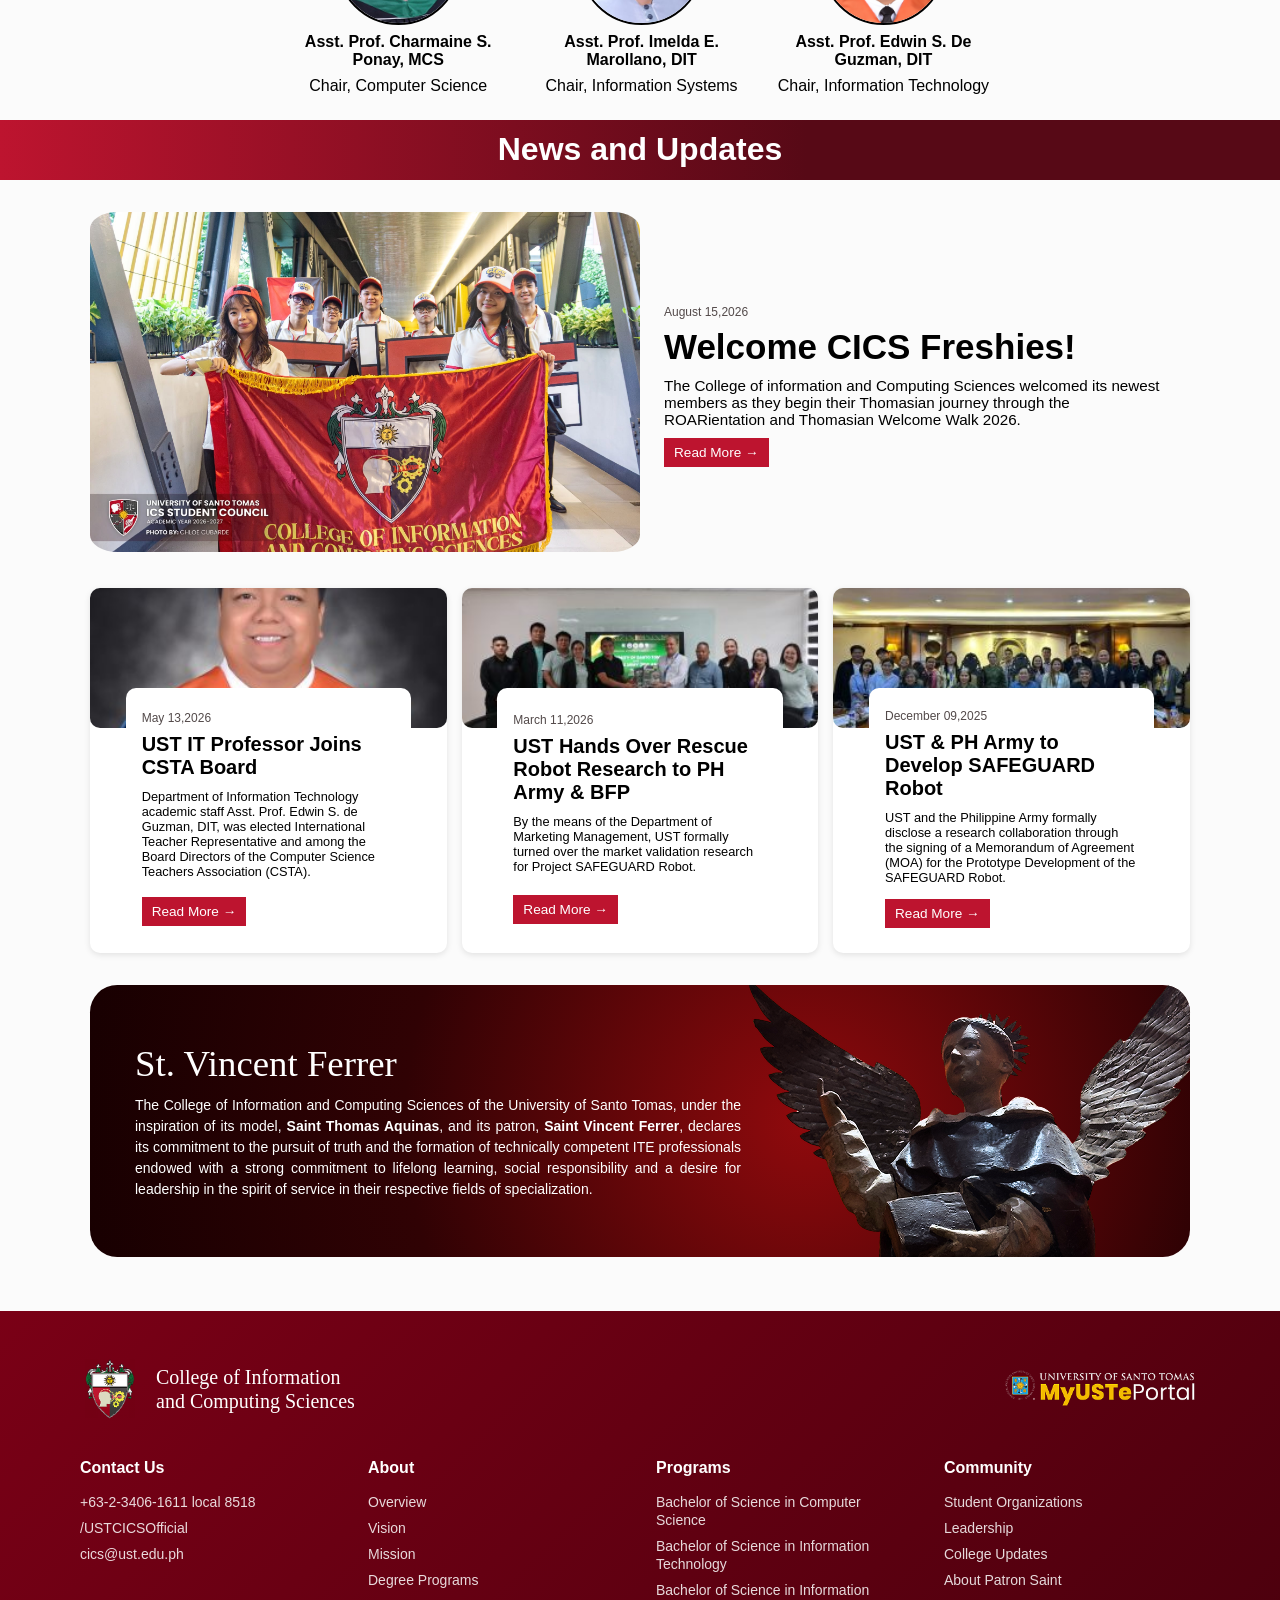
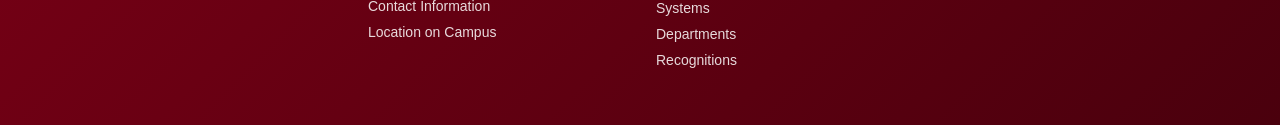
==== commit f6c38cdf: "add image, fix overflow images, and fix footer" ====
--- a/community.html
+++ b/community.html
@@ -274,16 +274,6 @@
             </div>
 
             <div class="footer-col">
-                <h3 class="footer-heading">Community</h3>
-                <ul class="footer-links">
-                    <li><a href="./community.html#organizations">Student Organizations</a></li>
-                    <li><a href="./community.html#leadership">Leadership</a></li>
-                    <li><a href="./community.html#updates">College Updates</a></li>
-                    <li><a href="./community.html#patron-saint">About Patron Saint</a></li>
-                </ul>
-            </div>
-
-            <div class="footer-col">
                 <h3 class="footer-heading">Programs</h3>
                 <ul class="footer-links">
                     <li><a href="./program.html#degreesoffered">Bachelor of Science in Computer Science</a></li>
@@ -293,6 +283,17 @@
                     <li><a href="./program.html#recognitions">Recognitions</a></li>
                 </ul>
             </div>
+
+            <div class="footer-col">
+                <h3 class="footer-heading">Community</h3>
+                <ul class="footer-links">
+                    <li><a href="./community.html#organizations">Student Organizations</a></li>
+                    <li><a href="./community.html#leadership">Leadership</a></li>
+                    <li><a href="./community.html#updates">College Updates</a></li>
+                    <li><a href="./community.html#patron-saint">About Patron Saint</a></li>
+                </ul>
+            </div>
+
         </div>
     </footer>
 
